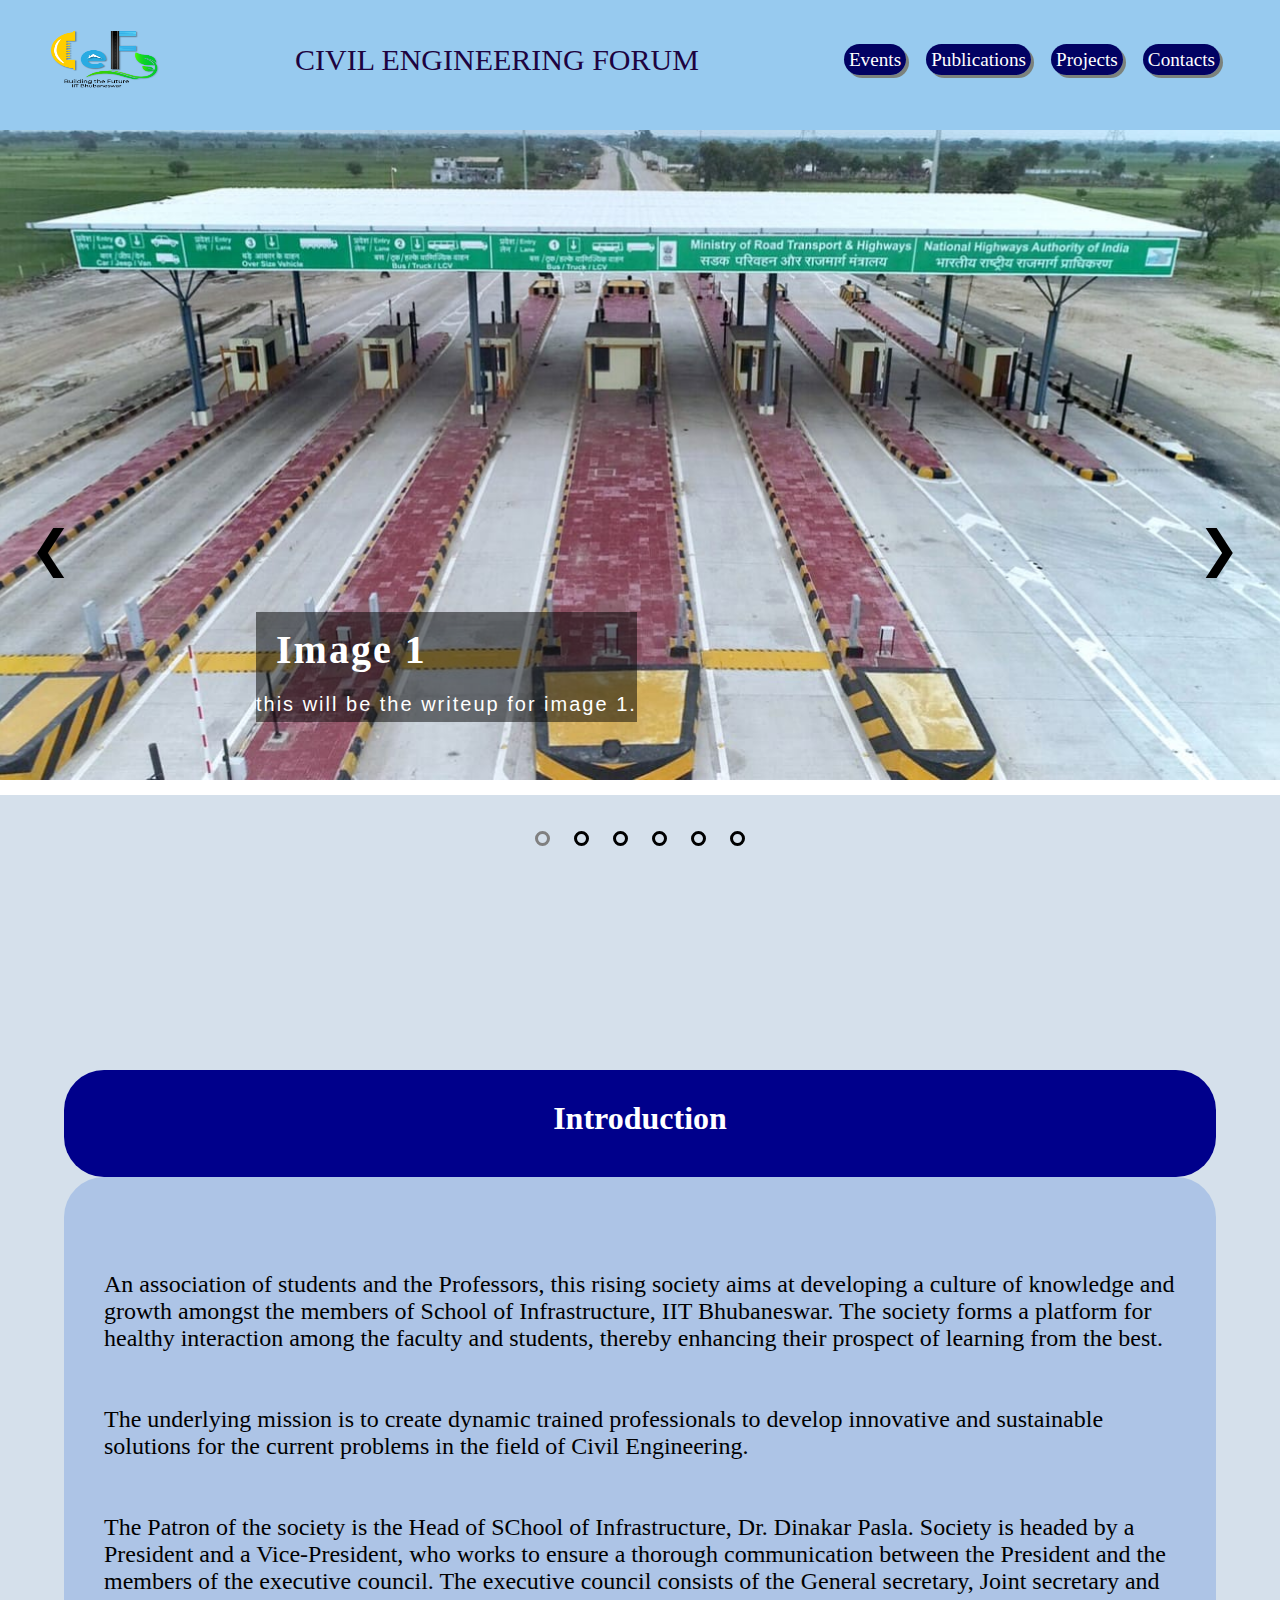
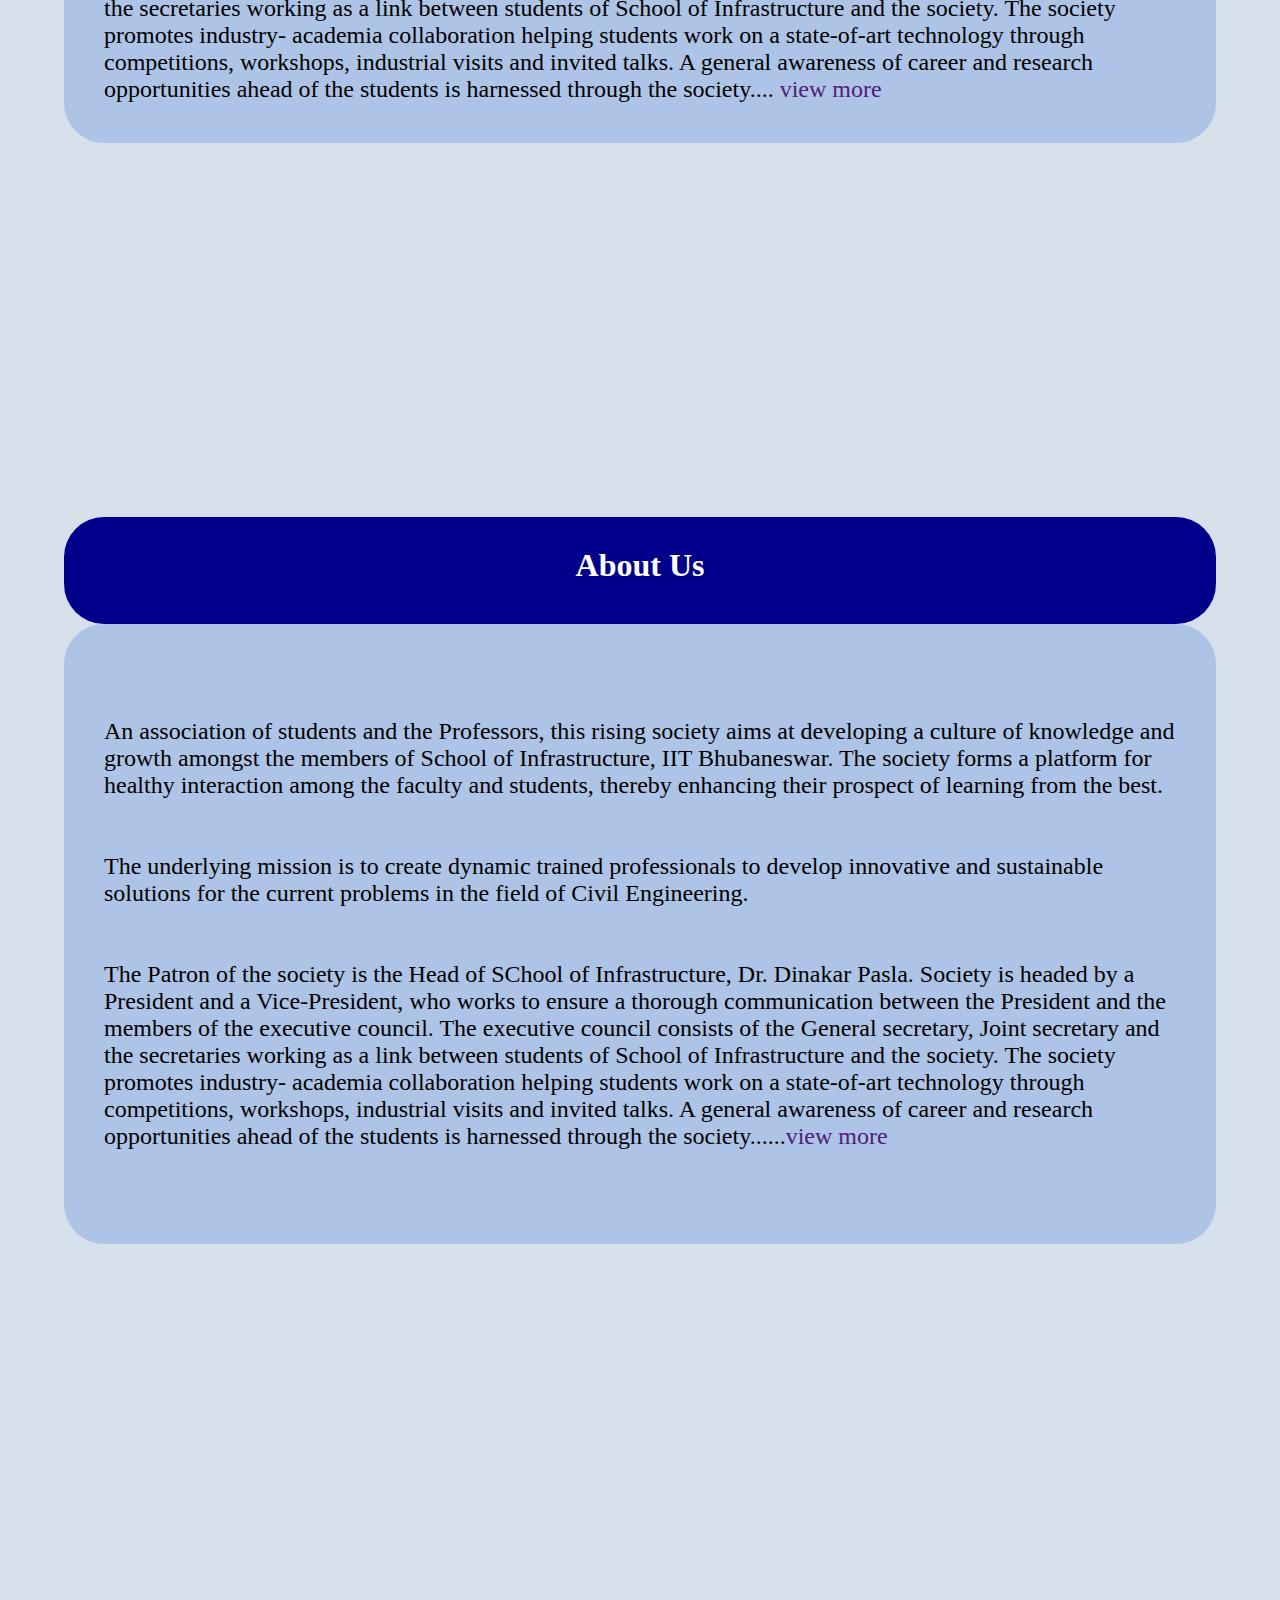
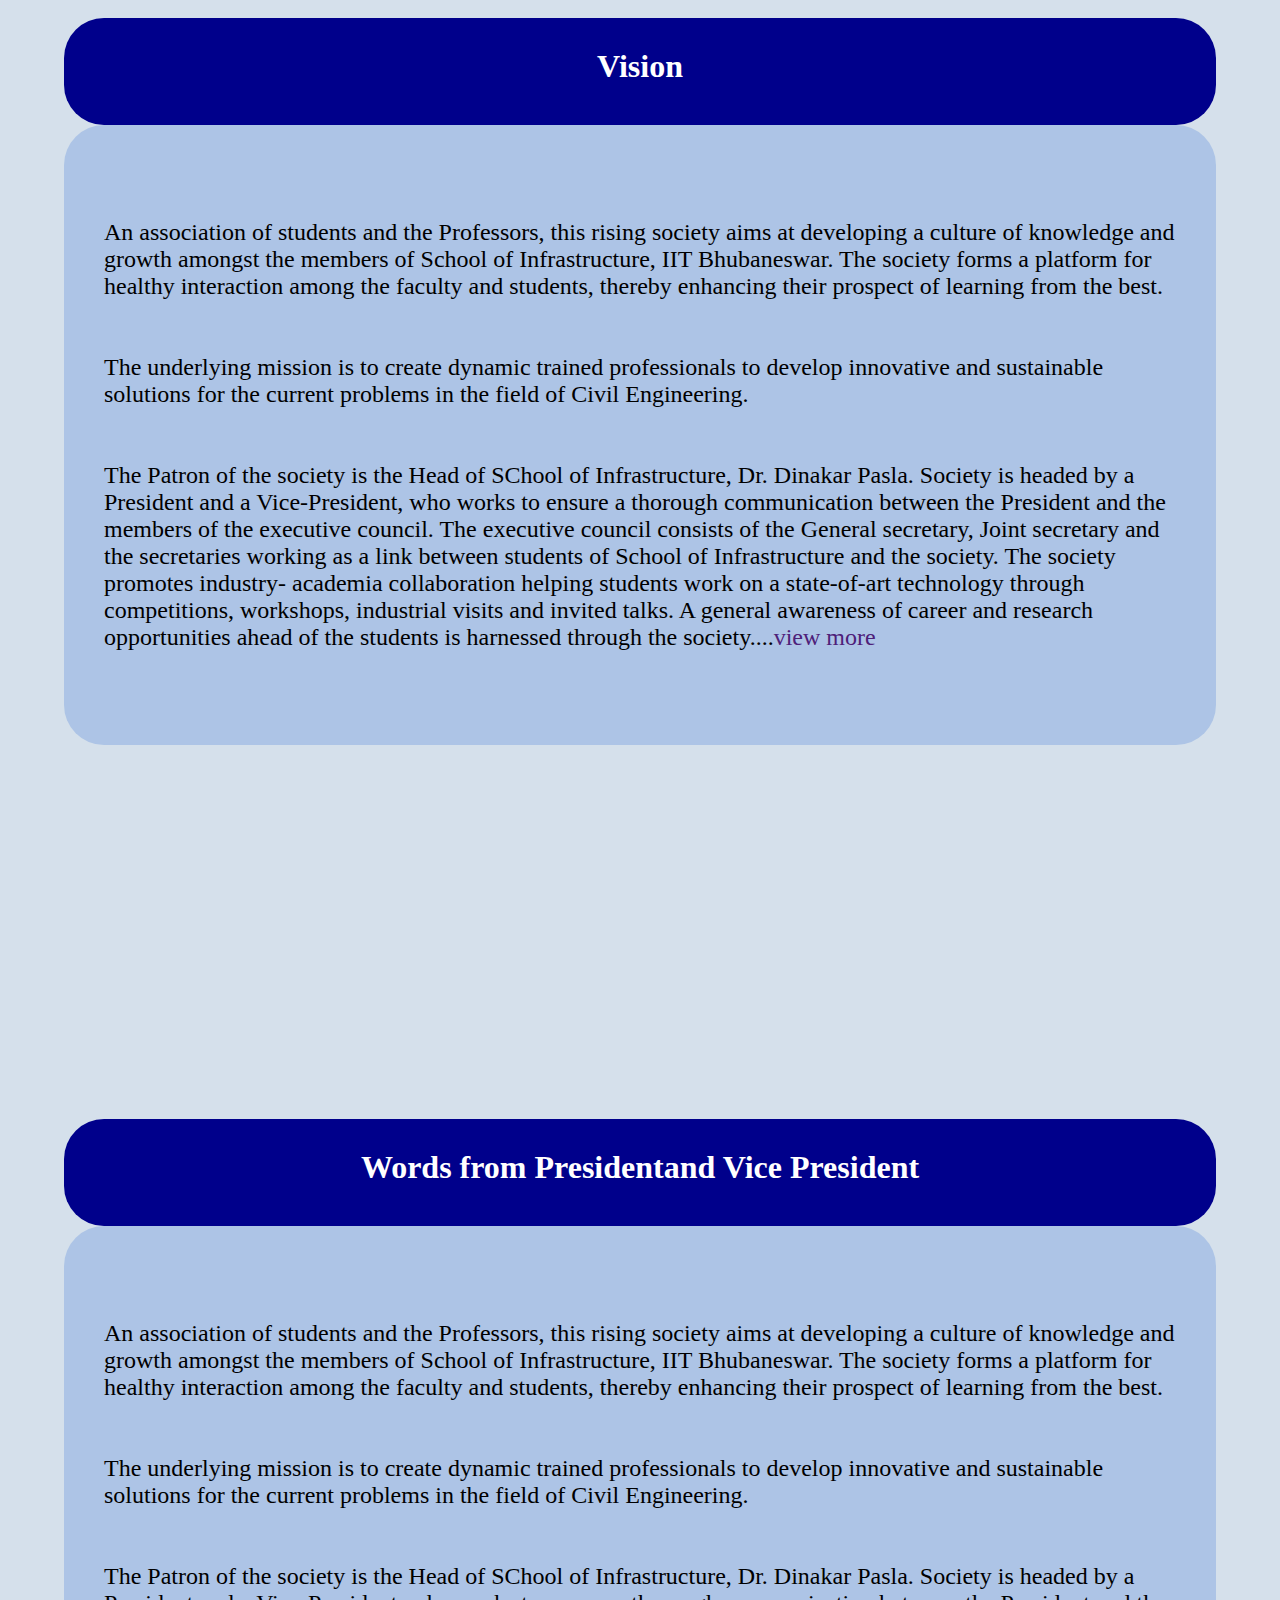
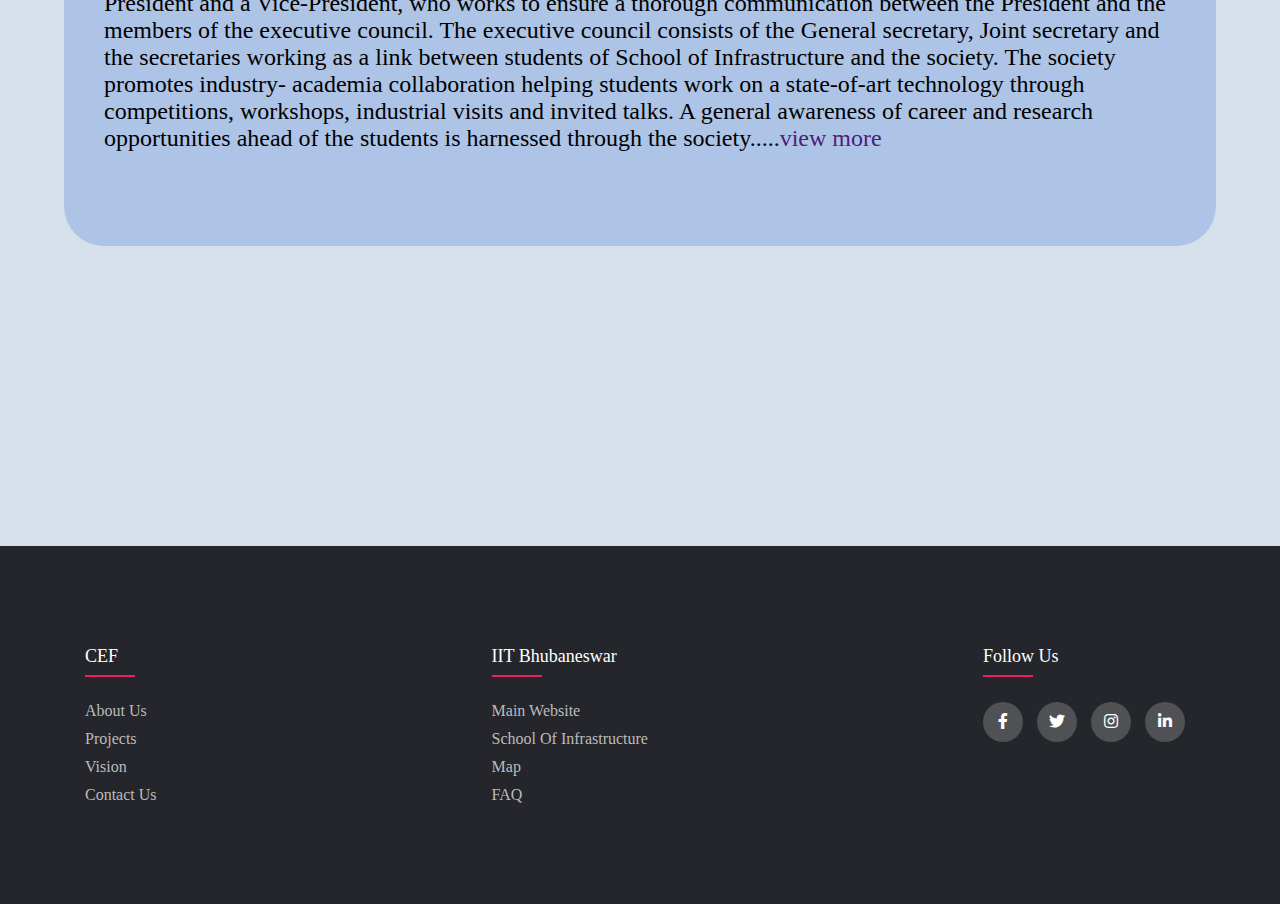
==== index.html @ 49eb0242 "Add files via upload" ====
<!DOCTYPE html>
<html lang="en">
  <head>
    <meta charset="UTF-8" />
    <meta http-equiv="X-UA-Compatible" content="IE=edge" />
    <meta name="viewport" content="width=device-width, initial-scale=1.0" />
    <title>CEF Website</title>
    <link rel = "icon" href ="/images/mainLogo.png" type = "image/x-icon">
    <link rel="stylesheet" href="/styles/mainPageStyles.css" />

    <!-- linking Navbar and footer CSS styles file -->
    <link rel="stylesheet" href="/styles/NavbarFooter.css" />
  </head>
  <body onload="myPreloader()">
    <div id="loading"></div>

    <script>
      var preloader = document.getElementById("loading");
      function myPreloader() {
        preloader.style.display = "none";
      }
    </script>

    <header>
      <img
        id="mainLogo"
        src="/images/mainLogo.png"
        alt="CEF Main Logo"
        onclick="window.location.href='index.html'"
      />
      <div id="nametitle" onclick="window.location.href='index.html'"><p>CIVIL ENGINEERING FORUM</p></div>
    
      <nav id="navLinks">
        <!--<ul>
          <li><a href="contactUs.html">Projects</a></li>
          <li><a href="">Blogs</a></li>
          <li><a href="">Academics</a></li>
          <li><a href="">Vision</a></li>
        </ul>-->
        <ul>
        <li>
          <a href="Events.html">
          Events
          </a>
        </li>
        <li>
          <a href="Publications.html">
          Publications
          </a>
        </li>
        <li><a href="Projects.html">
          Projects
          </a>
        </li>
        <li><a href="contactUs.html">
          Contacts
          </a></li>
          <!--<button onclick="window.location.href='contactUs.html'" class="navButton">Contact Us</button>
          --> </ul>
      </nav>
    
    </header>

    <!-- ---------------------------------------------Image Slideshow--------------------------------------------------------------->
    <div class="bodyOfPage">
      <section id="slideshow">
        <div class="slideshowSlide animationFade" style="display: block">
          <div class="slideshowImageText">
            <h1>Image 1</h1>
            <p>this will be the writeup for image 1.</p>
          </div>
          <img
            class="slideshowImage"
            id="image_1"
            src="/DronePics/image_1.jpg"
            alt="image_1"
          />
        </div>
        <div class="slideshowSlide animationFade">
          <div class="slideshowImageText">
            <h1>Image 2</h1>
            <p>this will be the writeup for image 2.</p>
          </div>
          <img
            class="slideshowImage"
            id="image_2"
            src="/DronePics/image_2.jpg"
            alt="image_2"
          />
        </div>
        <div class="slideshowSlide animationFade">
          <div class="slideshowImageText">
            <h1>Image 3</h1>
            <p>this will be the writeup for image 3.</p>
          </div>
          <img
            class="slideshowImage"
            id="image_3"
            src="/DronePics/image_3.jpg"
            alt="image_3"
          />
        </div>
        <div class="slideshowSlide animationFade">
          <div class="slideshowImageText">
            <h1>Image 4</h1>
            <p>this will be the writeup for image 4.</p>
          </div>
          <img
            class="slideshowImage"
            id="image_4"
            src="/DronePics/image_4.jpg"
            alt="image_4"
          />
        </div>
        <div class="slideshowSlide animationFade">
          <div class="slideshowImageText">
            <h1>Image 5</h1>
            <p>this will be the writeup for image 5.</p>
          </div>
          <img
            class="slideshowImage"
            id="image_5"
            src="/DronePics/image_5.jpg"
            alt="image_5"
          />
        </div>
        <div class="slideshowSlide animationFade">
          <div class="slideshowImageText">
            <h1>Image 6</h1>
            <p>this will be the writeup for image 6.</p>
          </div>
          <img
            class="slideshowImage"
            id="image_6"
            src="/DronePics/image_6.jpg"
            alt="image_6"
          />
        </div>

        <a id="previousImageButton" onclick="incrimentSlides(-1)">&#10094;</a>
        <a id="nextImageButton" onclick="incrimentSlides(1)">&#10095;</a>

        <div class="dotsbox" style="text-align: center">
          <span class="dot" onclick="currentSlide(1)"></span>
          <span class="dot" onclick="currentSlide(2)"></span>
          <span class="dot" onclick="currentSlide(3)"></span>
          <span class="dot" onclick="currentSlide(4)"></span>
          <span class="dot" onclick="currentSlide(5)"></span>
          <span class="dot" onclick="currentSlide(6)"></span>
        </div>
      </section>

      <!-- <div class="bodyOfPage"> -->

      <div class="animationStabalizer">
        <section class="writeupBlock" id="introduction">
          <a href="Introduction.html">
          <div class="label">Introduction</div></a>
          <p class="writeupBlockText">
            <br /><br />An association of students and the Professors, this
            rising society aims at developing a culture of knowledge and growth
            amongst the members of School of Infrastructure, IIT Bhubaneswar.
            The society forms a platform for healthy interaction among the
            faculty and students, thereby enhancing their prospect of learning
            from the best. <br /><br /><br />
            The underlying mission is to create dynamic trained professionals to
            develop innovative and sustainable solutions for the current
            problems in the field of Civil Engineering.
            <br /><br /><br />
            The Patron of the society is the Head of SChool of Infrastructure,
            Dr. Dinakar Pasla. Society is headed by a President and a
            Vice-President, who works to ensure a thorough communication between
            the President and the members of the executive council. The
            executive council consists of the General secretary, Joint secretary
            and the secretaries working as a link between students of School of
            Infrastructure and the society. The society promotes industry-
            academia collaboration helping students work on a state-of-art
            technology through competitions, workshops, industrial visits and
            invited talks. A general awareness of career and research
            opportunities ahead of the students is harnessed through the
            society....
           <button
            class="writeupBlockButtonExploreMore"
            onclick="window.location.href='Introduction.html'"
          >
            view more
          </button>
            <!-- 
            <br /><br /><br />
            Lorem ipsum dolor sit amet consectetur adipisicing elit. Eos ab
            natus molestiae magni aperiam sint velit recusandae architecto nihil
            temporibus accusamus laborum ea in minus ex enim sequi adipisci, a
            officia facere? Aliquid nesciunt voluptas totam rem maxime placeat
            minus hic ratione repudiandae architecto. Temporibus repellat
            delectus fugiat harum adipisci veritatis, voluptatum dolorum placeat
            modi reprehenderit, pariatur nemo perferendis fugit obcaecati soluta
            mollitia labore tempora quo. Ducimus nemo eum, sit quae doloribus
            repudiandae et recusandae aspernatur esse quos, quod aliquid neque
            quas. Obcaecati tenetur reiciendis assumenda unde dolores neque
            explicabo facilis beatae. Sequi incidunt explicabo doloremque esse
            alias ab perspiciatis delectus obcaecati necessitatibus eum
            dignissimos dolorem, reprehenderit voluptas nostrum atque aspernatur
            odit ullam placeat laboriosam quo doloribus officiis. Quidem minus
            accusamus tenetur a blanditiis mollitia similique, odit eaque earum
            sit dicta nostrum? Nemo voluptatum magni voluptatibus nisi molestias
            culpa labore, temporibus illum. Modi quae recusandae fuga corporis,
            officiis ut! Repellat aperiam dolorem nam voluptatum porro
            cupiditate sit, natus dolor commodi iusto corrupti consequatur
            tempora suscipit blanditiis quia. Enim necessitatibus adipisci
            labore quod laudantium autem ratione, itaque dignissimos quasi ad
            neque mollitia doloremque corporis voluptate culpa deserunt
            blanditiis accusamus quisquam consequatur placeat? Ipsum accusamus
            aut deserunt ut eius porro cum debitis.
            <br /><br /> -->
          </p>

          <!--<button
            class="writeupBlockButtonExploreMore"
            onclick="window.location.href='#'"
          >
            ⏩ Explore More ⏩
          </button>-->
        </section>

        <br /><br /><br />

        <section class="writeupBlock aboutUs" id="AboutUs">
          <a href="AboutUs.html">
          <div class="label">About Us</div></a>
          <p class="writeupBlockText">
            <br /><br />An association of students and the Professors, this
            rising society aims at developing a culture of knowledge and growth
            amongst the members of School of Infrastructure, IIT Bhubaneswar.
            The society forms a platform for healthy interaction among the
            faculty and students, thereby enhancing their prospect of learning
            from the best. <br /><br /><br />
            The underlying mission is to create dynamic trained professionals to
            develop innovative and sustainable solutions for the current
            problems in the field of Civil Engineering.
            <br /><br /><br />
            The Patron of the society is the Head of SChool of Infrastructure,
            Dr. Dinakar Pasla. Society is headed by a President and a
            Vice-President, who works to ensure a thorough communication between
            the President and the members of the executive council. The
            executive council consists of the General secretary, Joint secretary
            and the secretaries working as a link between students of School of
            Infrastructure and the society. The society promotes industry-
            academia collaboration helping students work on a state-of-art
            technology through competitions, workshops, industrial visits and
            invited talks. A general awareness of career and research
            opportunities ahead of the students is harnessed through the
            society......<button
            class="writeupBlockButtonExploreMore"
            onclick="window.location.href='AboutUs.html'"
          >
            view more
          </button>
            <br /><br /><br />
           <!--- Lorem ipsum dolor sit amet consectetur adipisicing elit. Consequatur
            aliquam nostrum, sit eos libero iste laboriosam sapiente quibusdam
            aut perspiciatis ipsum et voluptatum animi quia dolorum facere vel
            itaque suscipit esse est, cupiditate omnis. Dolorum culpa aliquam
            sequi delectus libero nemo nesciunt at harum odio totam voluptatibus
            earum tempora amet fugiat omnis, voluptates quo perferendis, quasi
            ea rerum reprehenderit, labore modi et suscipit! Deserunt architecto
            ullam delectus. Rerum deserunt dicta similique qui sed deleniti
            repellat ducimus cupiditate unde. Reprehenderit libero repellat modi
            molestias hic cum accusantium dicta architecto, autem distinctio
            ducimus dolores, ratione assumenda culpa nihil doloremque officiis
            sed! Quisquam deleniti accusamus, nostrum nihil magni qui maxime, in
            exercitationem, quasi consectetur minus rem aut architecto odio?
            Natus, necessitatibus perspiciatis molestiae repellendus illo rerum
            autem reprehenderit commodi corporis? A quos ratione laborum nulla
            impedit deleniti ipsum, qui eaque libero? Nisi nulla quidem repellat
            eum nesciunt at explicabo reiciendis earum beatae cumque corporis
            optio, atque aliquam repellendus commodi. Corporis aliquid neque
            quam doloremque quasi hic repellendus veniam repellat cum nisi.
            Provident, vitae! Dolorem hic eaque dolore? Quam dolores laborum
            mollitia tenetur molestiae unde aliquid qui ut, vel, ipsam impedit
            veniam exercitationem aliquam ad! Odit vel sed minus optio
            accusamus. Quibusdam, accusamus dolore?
            <br /><br />
          </p>

          <button
            class="writeupBlockButtonExploreMore"
            onclick="window.location.href='#'"
          >
            ⏩ Explore More ⏩
          </button>-->
        </section>

        <br /><br /><br />

        <section class="writeupBlock" id="Vision">
          <a href="vision.html">
          <div class="label">Vision</div></a>
          <p class="writeupBlockText">
            <br /><br />An association of students and the Professors, this
            rising society aims at developing a culture of knowledge and growth
            amongst the members of School of Infrastructure, IIT Bhubaneswar.
            The society forms a platform for healthy interaction among the
            faculty and students, thereby enhancing their prospect of learning
            from the best. <br /><br /><br />
            The underlying mission is to create dynamic trained professionals to
            develop innovative and sustainable solutions for the current
            problems in the field of Civil Engineering.
            <br /><br /><br />
            The Patron of the society is the Head of SChool of Infrastructure,
            Dr. Dinakar Pasla. Society is headed by a President and a
            Vice-President, who works to ensure a thorough communication between
            the President and the members of the executive council. The
            executive council consists of the General secretary, Joint secretary
            and the secretaries working as a link between students of School of
            Infrastructure and the society. The society promotes industry-
            academia collaboration helping students work on a state-of-art
            technology through competitions, workshops, industrial visits and
            invited talks. A general awareness of career and research
            opportunities ahead of the students is harnessed through the
            society....<button
            class="writeupBlockButtonExploreMore"
            onclick="window.location.href='vision.html'"
          >
            view more
          </button>
            <br /><br /><br />
            <!--Lorem ipsum dolor sit, amet consectetur adipisicing elit. Quis ipsa
            aliquid ut earum cum architecto voluptate dolorum eveniet.
            Reprehenderit ipsum est nihil dolorum. Repellendus quasi esse harum
            neque quia, repudiandae molestias numquam unde reprehenderit enim
            totam cupiditate quod fugit aspernatur illo explicabo dolorem non
            aliquam delectus officiis necessitatibus quo molestiae assumenda
            quis! Recusandae iure aliquam provident porro, eveniet error
            voluptates, nihil tempora praesentium, quia impedit veritatis! Fuga
            id voluptate aliquam illo deserunt doloremque optio tempora. Ut unde
            repellendus officia sit facere praesentium numquam tenetur iusto
            aliquid. Non, ullam! Iusto modi corrupti exercitationem voluptates
            sunt adipisci quae aperiam unde! Veritatis adipisci dolorem
            voluptatem ipsum rerum maiores, reprehenderit soluta necessitatibus
            expedita laboriosam consectetur cupiditate at. Debitis recusandae
            labore maiores aperiam voluptates magni dicta ipsa omnis ullam
            explicabo! Tempore saepe reprehenderit numquam illo nostrum repellat
            labore perferendis nobis quod quas possimus error, sunt magnam nisi
            unde eaque expedita maxime consequatur, in ex similique aliquam
            facilis ad quam. Architecto autem voluptatem, vitae, perferendis
            quas aliquam culpa possimus deserunt perspiciatis recusandae,
            praesentium sint facilis iusto saepe inventore animi odio eius vel
            nesciunt voluptates eum illo magnam! Eligendi unde exercitationem
            minima, placeat quo in quisquam quasi aspernatur, corporis
            quibusdam, perferendis culpa? Fugit porro nihil praesentium natus?
            <br /><br />
          </p>

          <button
            class="writeupBlockButtonExploreMore"
            onclick="window.location.href='#'"
          >
            ⏩ Explore More ⏩
          </button>-->
        </section>

        <br /><br /><br />

        <section class="writeupBlock" id="Pwords">
          <a href="Words.html">
          <div class="label">Words from Presidentand Vice President</div></a>
          <p class="writeupBlockText">
            <br /><br />An association of students and the Professors, this
            rising society aims at developing a culture of knowledge and growth
            amongst the members of School of Infrastructure, IIT Bhubaneswar.
            The society forms a platform for healthy interaction among the
            faculty and students, thereby enhancing their prospect of learning
            from the best. <br /><br /><br />
            The underlying mission is to create dynamic trained professionals to
            develop innovative and sustainable solutions for the current
            problems in the field of Civil Engineering.
            <br /><br /><br />
            The Patron of the society is the Head of SChool of Infrastructure,
            Dr. Dinakar Pasla. Society is headed by a President and a
            Vice-President, who works to ensure a thorough communication between
            the President and the members of the executive council. The
            executive council consists of the General secretary, Joint secretary
            and the secretaries working as a link between students of School of
            Infrastructure and the society. The society promotes industry-
            academia collaboration helping students work on a state-of-art
            technology through competitions, workshops, industrial visits and
            invited talks. A general awareness of career and research
            opportunities ahead of the students is harnessed through the
            society.....<button
            class="writeupBlockButtonExploreMore"
            onclick="window.location.href='words.html'"
          >
            view more
          </button>
            <br /><br /><br />
            <!--Lorem ipsum dolor sit amet consectetur adipisicing elit. Illo optio
            ex nisi quo facilis nam explicabo exercitationem, alias reiciendis
            omnis saepe tenetur adipisci aperiam modi similique est culpa porro
            aliquid excepturi voluptatum quisquam voluptatem consectetur! Veniam
            eaque officiis at, voluptate harum veritatis nobis! Est harum eaque
            blanditiis asperiores natus soluta commodi quaerat maxime non
            eveniet fuga placeat perferendis, ea enim ab dolor, illo ducimus
            maiores iste, exercitationem corporis sit facilis quas. Quasi totam
            necessitatibus fuga voluptas, voluptatum sed provident esse
            dignissimos libero, tempore dolor ipsa unde asperiores reprehenderit
            officia deserunt temporibus doloribus exercitationem ducimus illum
            odit. Fuga ipsum ducimus dolor ab ad. Ipsa beatae alias sed, iusto,
            voluptas deleniti, saepe quis voluptatum odio expedita quae nulla
            nesciunt nostrum. Totam molestiae hic at, corporis eveniet deleniti
            inventore porro similique ipsam officia dignissimos, dolorem
            sapiente obcaecati! Enim, deleniti eveniet provident sequi harum
            possimus repellat praesentium? Consectetur, neque esse dolore,
            aperiam ab corrupti provident minus libero aspernatur quod cumque a
            sed? Ipsa, voluptatibus omnis nobis dolores ratione consequuntur.
            Deleniti, ut natus? Assumenda, beatae distinctio nulla non facere
            laboriosam nostrum quos dolore eius, corrupti laborum repellendus
            accusantium ut nam! Expedita adipisci quia nobis necessitatibus. In
            repellat minus quos rerum impedit! Nulla, quo pariatur? Labore.
            <br /><br />
          </p>

          <button
            class="writeupBlockButtonExploreMore"
            onclick="window.location.href='#'"
          >
            ⏩ Explore More ⏩
          </button>-->

        </section>
      </div>
    </div>

    <!--<section>Links</section>-->

    <footer class="footer">
      <div class="footerContainer">
        <div class="row">
          <div class="footer-col">
            <h4>CEF</h4>
            <ul>
              <li><a href="#">About Us</a></li>
              <li><a href="#">Projects</a></li>
              <li><a href="#">Vision</a></li>
              <li><a href="#">Contact Us</a></li>
            </ul>
          </div>
          <div class="footer-col">
            <h4>IIT Bhubaneswar</h4>
            <ul>
              <li><a href="#">Main Website</a></li>
              <li><a href="#">School of Infrastructure</a></li>
              <li><a href="#">Map</a></li>
              <li><a href="#"></a></li>
              <li><a href="#">FAQ</a></li>
            </ul>
          </div>

          <div class="footer-col">
            <h4>Follow Us</h4>
            <div class="social-links">
              <a href="#"><i class="fab fa-facebook-f"></i></a>
              <a href="#"><i class="fab fa-twitter"></i></a>
              <a href="#"><i class="fab fa-instagram"></i></a>
              <a href="#"><i class="fab fa-linkedin-in"></i></a>
            </div>
          </div>
        </div>
      </div>
    </footer>

    <script src="/logicScript/javaOmie.js"></script>
  </body>
</html>
---- styles/mainPageStyles.css ----
* {
  box-sizing: border-box;
  padding: 0;
  margin: 0;
}
html {
  scroll-behavior: smooth;
  background-color: #d5e0eb;
}

#loading {
  /* position: fixed ; */
  width: 100%;
  height: 100vh;
  background-color: cyan;
  background-image: url("/images/giphy.gif");
  background-repeat: no-repeat;
  background-position: center;
  justify-content: center;
  background-size: 20%;
  z-index: 99999;
}

/* -----------------------------------------------------------Main Page Slideshow----------------------------------------------- */

#slideshow {
  /* background-color: blue; */
  padding: 40px 0px 100px 0px;
  margin: 0px 0px 200px 0px;
  /* margin: 10px 50px 100px 50px; */
  /* height: 100%; */
  width: 100%;
  /* overflow: hidden; */
  /* display: block; */
  position: relative;
  overflow-x: hidden;
}

.slideshowSlide {
  margin-left: auto;
  margin-right: auto;
  /* padding: 0px; */
  /* max-width: 100%; */
  height: 600px;
  /* width: 100%; */
  display: none;
  /* background-color: gray; */
  padding-bottom: 100px;
}

.animationFade {
  animation-name: animationFade;
  animation-duration: 1.5s;
  -webkit-animation-name: animationFade;
  -webkit-animation-duration: 3s;
}

@-webkit-keyframes animationFade {
  from {
    opacity: 0;
  }
  to {
    opacity: 1;
  }
}

@keyframes animationFade {
  from {
    opacity: 0;
  }
  to {
    opacity: 1;
  }
}

.slideshowImageText {
  position: absolute;
  letter-spacing: 2px;
  line-height: 35px;
  bottom: 20%;
  left: 20%;
  animation-name: stylishTranslate;
  animation-duration: 2s;
  -webkit-animation-name: stylishTranslate;
  -webkit-animation-duration: 2s;
  z-index: 1;
  /* background: linear-gradient(
    rgba(100, 100, 255, 0.3),
    rgba(100, 100, 255, 1),
    rgba(100, 100, 255, 0.3)
  ); */
  background-color: rgba(0, 0, 0, 0.5);
}

@keyframes stylishTranslate {
  from {
    left: 50%;
  }
  to {
    left: 20%;
  }
}

@-webkit-keyframes stylishTranslate {
  from {
    left: 50%;
  }
  to {
    left: 20%;
  }
}

.slideshowImageText h1 {
  color: white;
  font-weight: bold;
  font-size: 40px;
  margin: 20px;
}

.slideshowImageText p {
  color: white;
  font-size: 20px;
  font-family: "Roboto", sans-serif;
}

.slideshowImage {
  transform: scale(1.5, 1.5);
  animation-name: zoom-in;
  animation-duration: 40s;
  -webkit-animation-name: zoom-in;
  -webkit-animation-duration: 40s;
  border: 10px solid white;
  max-height: 100%;
  max-width: 90%;

  display: block;
  margin-left: auto;
  margin-right: auto;
  overflow-x: hidden;
}

/* @keyframes zoom-in {
  from {
    transform: scale(1, 1);
  }
  to {
    transform: scale(1.3, 1.3);
  }
}
@-webkit-keyframes zoom-in {
  from {
    transform: scale(1, 1);
  }
  to {
    transform: scale(1.3, 1.3);
  }
} */

@keyframes zoom-in {
  from {
    transform: scale(1, 1);
  }
  to {
    transform: scale(1.3, 1.3);
  }
}
@-webkit-keyframes zoom-in {
  from {
    transform: scale(1, 1);
  }
  to {
    transform: scale(1.3, 1.3);
  }
}

#previousImageButton,
#nextImageButton {
  position: absolute;
  color: black;
  top: 50%;
  transform: translate(0-50%);
  font-size: 50px;
  padding: 20px;
  cursor: pointer;
  color: black;
  transition: 0.1s;
  user-select: none;
}

#previousImageButton:hover,
#nextImageButton:hover {
  color: blue;
}

#previousImageButton {
  left: 10px;
}

#nextImageButton {
  right: 20px;
}

.dotsbox {
  position: absolute;
  left: 50%;
  transform: translate(-50%);
  bottom: 20px;
  cursor: pointer;
}

.dot {
  display: inline-block;
  width: 15px;
  height: 15px;
  border: 3px solid black;
  border-radius: 50%;
  margin: 0 10px;
  cursor: pointer;
}

.active,
.dot:hover {
  border-color: gray;
}

@media screen and (max-width: 880px) {
  .slideshowSlide {
    height: 500px;
  }
  .slideshowImageText {
    letter-spacing: 2px;
    line-height: 25px;
    bottom: 10%;
    left: 50%;
    transform: translate(-50%, -50%);
    -webkit-animation-name: posi2;
    -webkit-animation-duration: 2s;
    animation-name: posi2;
    animation-duration: 2s;
  }

  @-webkit-keyframes posi2 {
    from {
      bottom: 0%;
    }
    to {
      bottom: 10%;
    }
  }

  @keyframes posi2 {
    from {
      bottom: 0px;
    }
    to {
      bottom: 10%;
    }
  }

  .slideshowImageText h1 {
    font-size: 40px;
  }
  .slideshowImageText p {
    font-size: 15px;
  }
}

@media screen and (max-width: 520px) {
  .slideshowImageText h1 {
    font-size: 30px;
    margin-bottom: 20px;
  }
  .dotsbox {
    bottom: 10px;
  }

  .slideshowImage {
    transform: scale(1.5, 1.5);
    animation-name: zoom-in;
    animation-duration: 20s;
    -webkit-animation-name: zoom-in;
    -webkit-animation-duration: 20s;
    border: 10px solid white;
    max-height: 100%;
    max-width: unset;

    display: block;
    overflow-x: hidden;
  }

  @keyframes zoom-in {
    from {
      transform: translatex(0);
    }
    to {
      transform: translatex(-50%);
    }
  }
  @-webkit-keyframes zoom-in {
    from {
      transform: translatex(0);
    }
    to {
      transform: translatex(-50%);
    }
  }
}

/* ---------------------------------------------------------End of Slideshow----------------------------------------------------------------- */

.writeupBlock {
  display: grid;
  margin: 20px 5% 300px 5%;
  /* border: 10px solid #7c827c; */
  background-color: #d5e0eb;
  border-radius: 50px;
}

/*.writeupBlock-animation {
  animation: fade-enter 2s 1;
}*/

@keyframes fade-enter {
  0% {
    opacity: 0;
    /* transform: scale(0.9); */
  }
  100% {
    opacity: 1;
  }
}

/*@media (hover: hover) and (pointer: fine) {
  .writeupBlock:hover {
    transform: translate3d(0px, 10px, 0px);
    box-shadow: 10px 10px 10px cyan;
  }
}*/

.writeupBlockText {
  /* background: linear-gradient(
    rgba(224, 255, 255, 1),
    rgba(0, 255, 255, 1),
    rgba(224, 255, 255, 0.95)
  ); */
  font-family: "Roboto";
  font-size: 1.5em;
  background-color: rgb(173, 196, 230);
  border-radius: 40px 40px 40px 40px;
  padding: 40px;
  z-index: 1;
}

.label {
  padding: 30px 20px 40px 20px;
  margin: 0px;
  color: rgb(255, 255, 255);
  text-align: center;
  font-size: 2em;
  font-weight: bold;
  background-color: darkblue;
  border-radius: 40px 40px 40px 40px;
  font-family: "Roboto";
  position: sticky;
  top: -25px;
  z-index: 2;
}

.writeupBlockButtonExploreMore {
  background: none;
  border: none;
  font-family: "Roboto";
  font-size: 1em;
  color: rgb(78, 32, 121);
  /*padding: 80px 20px 40px 20px;
  color: #242e25;
  border: 0px;
  border-radius: 0px 0px 40px 40px;
  text-align: center;
  font-size: 1.5em;
  font-weight: bold;
  background: linear-gradient(rgb(220, 220, 230), rgb(173, 196, 230)); 
  background-color: #d5e0eb;

  position: sticky;
  bottom: 150px;
  z-index: 0;*/
}

.writeupBlockButtonExploreMore:hover {
transform: scale(1.05);
color: rgb(40, 0, 104);
transition: 0.5s;
}

/* ---------------------------------------End of Body------------------------------------------------------------------------ */

/* @media screen and (max-width: 880px) {
  header {
    display: flex;
    flex-direction: column;
    position: sticky;
    top: -188px;
    z-index: 99999;
    padding: 10px 5px 0px 5px;
    margin-inline: 0px;
  }
  #mainLogo {
    /* box-shadow: 0px 10px 10px darkblue; 
  }

  #navLinks {
    display: flex;
    flex-direction: column;
    width: 100%;
  }
  #navLinks ul {
    justify-content: space-between;
    order: 1;
    padding-bottom: 20px;
    /* box-shadow: 0px 10px 10px darkblue; 
  }
  #navLinks ul li a {
    /* box-shadow: 0px 10px 10px darkblue; 
    margin-inline: 10%;
  }

  #navContact {
    margin: 20px auto 20px auto;
    width: 35%;

    order: 0;
    box-shadow: 0px 10px 10px darkblue;
  }

  .label {
    top: 45px;
  }
} */
---- styles/NavbarFooter.css ----
@import url("https://cdnjs.cloudflare.com/ajax/libs/font-awesome/5.15.1/css/all.min.css");

/* ------------------------------ Navigation Bar ------------------------------------------------------------------------------------------------------------------------------- */

.bodyOfPage {
  /* background-image: url(../images/backgroundImage.jpg); */
  /* background: radial-gradient(rgb(212, 210, 224), rgb(0, 0, 255));; */
  background-color: #d5e0eb;
  background-size: cover;
  background-repeat: no-repeat;
  background-clip: border-box;
}

section {
  margin: 10px;
}

li,
a {
  font-size: 16px;
  font-weight: 500;
  color: lightblue;
  text-decoration: none;
}

header {
  display: flex;
  justify-content: space-between;
  background: #97caef;
  align-items: center;
  padding: 10px 30px 20px 30px;
  overflow: hidden;
}
/*.topnav input[type=text] {
  float: right;
  padding: 6px;
  border: none;
  margin-top: 8px;
  margin-right: 16px;
  font-size: 17px;
}
@media screen and (max-width: 600px) {
  .topnav a, .topnav input[type=text] {
    float: none;
    display: block;
    text-align: left;
    width: 100%;
    margin: 0;
    padding: 14px;
  }
}*/
#mainLogo {
  cursor: pointer;
  width: 150px;
  height: 100px;
  padding: 20px;
  /*box-shadow: -5px 5px 5px darkblue;*/
}
#nametitle{
  color: rgb(29, 3, 63);
  font-size: 30px;
  cursor: pointer;
  padding:20px ;
}
#navLinks {
  list-style: none;
  display: inline-block;
}

#navLinks ul {
  display: inline-flex;
  list-style: none;
  padding: 10px 20px;
}

#navLinks ul li a {
  text-decoration: none;
  padding: 5px 5px;
  margin-inline: 10px;
  color: white;
  font-size: 1.2em;
  box-shadow: 3px 3px #7c827c;
  border-radius: 20px;
  background: rgb(2, 2, 99);
}

#navLinks li a:hover {
  background: rgb(141, 125, 228);
  color: black;
  cursor: pointer;
}

.navButton {
  /*padding: 10px 20px;
  margin-inline: 20px;
  background-color: red;
  color: black;
  border: none;
  border-radius: 50px;
  cursor: pointer;
  transition: all 0.3s ease 0s;
  box-shadow: 3px 3px #7c827c;*/
  text-decoration: none;
  padding: 5px 5px;
  margin-inline: 10px;
  color: white;
  font-size: 1.2em;
  box-shadow: 0px 3px rgb(93, 88, 100);
  border-radius: 20px;
  border-width: 0px;
  background-color: rgb(2, 2, 99);
  left: 50%;
  display: inline-flex;
}
.navButton:hover{
  background: yellow;
  color: black;
  cursor: pointer;
}

@media (hover: hover) and (pointer: fine) {
  #navContact:hover {
    background-color: orange;
  }
}

/* --------------------------------End of Navbar----------------------------------------------------------------------------------------------------------------------------- */

/* ---------------------------------------Footer-------------------------------------------------------------------------------------- */

.footerContainer {
  max-width: 1170px;
  margin: auto;
}
.row {
  display: flex;
  flex-wrap: wrap;
  justify-content: space-between;
}
ul {
  list-style: none;
}
.footer {
  background-color: #24262b;
  padding: 70px 0;
}
.footer-col {
  padding: 30px 30px;
}
.footer-col h4 {
  font-size: 18px;
  color: #ffffff;
  text-transform: capitalize;
  margin-bottom: 35px;
  font-weight: 500;
  position: relative;
}
.footer-col h4::before {
  content: "";
  position: absolute;
  left: 0;
  bottom: -10px;
  background-color: #e91e63;
  height: 2px;
  box-sizing: border-box;
  width: 50px;
}
.footer-col ul li:not(:last-child) {
  margin-bottom: 10px;
}
.footer-col ul li a {
  font-size: 16px;
  text-transform: capitalize;
  color: #ffffff;
  text-decoration: none;
  font-weight: 300;
  color: #bbbbbb;
  display: block;
  transition: all 0.3s ease;
}
.footer-col ul li a:hover {
  color: #ffffff;
  padding-left: 8px;
}
.footer-col .social-links a {
  display: inline-block;
  height: 40px;
  width: 40px;
  background-color: rgba(255, 255, 255, 0.2);
  margin: 0 10px 10px 0;
  text-align: center;
  line-height: 40px;
  border-radius: 50%;
  color: #ffffff;
  transition: all 0.5s ease;
}
.footer-col .social-links a:hover {
  color: #24262b;
  background-color: #ffffff;
}

/* -----------------------End of Footer------------------------------------------------------------------------------------------------------------ */


@media screen and (max-width: 880px) {
  header {
    display: flex;
    flex-direction: column;
    position: sticky;
    top: -188px;
    z-index: 99999;
    padding: 10px 5px 0px 5px;
    margin-inline: 0px;
  }
  #mainLogo {
    box-shadow: 0px 10px 10px darkblue;
  }

  #navLinks {
    display: flex;
    flex-direction: column;
    width: 100%;
  }
  #navLinks ul {
    justify-content: space-between;
    order: 1;
    padding-bottom: 20px;
    /* box-shadow: 0px 10px 10px darkblue; */
  }
  #navLinks ul li a {
    /* box-shadow: 0px 10px 10px darkblue; */
    margin-inline: 10%;
  }

  #navContact {
    margin: 20px auto 20px auto;
    width: 35%;

    order: 0;
    /* box-shadow: 0px 10px 10px darkblue; */
  }

  .label {
    top: 45px;
  }
}
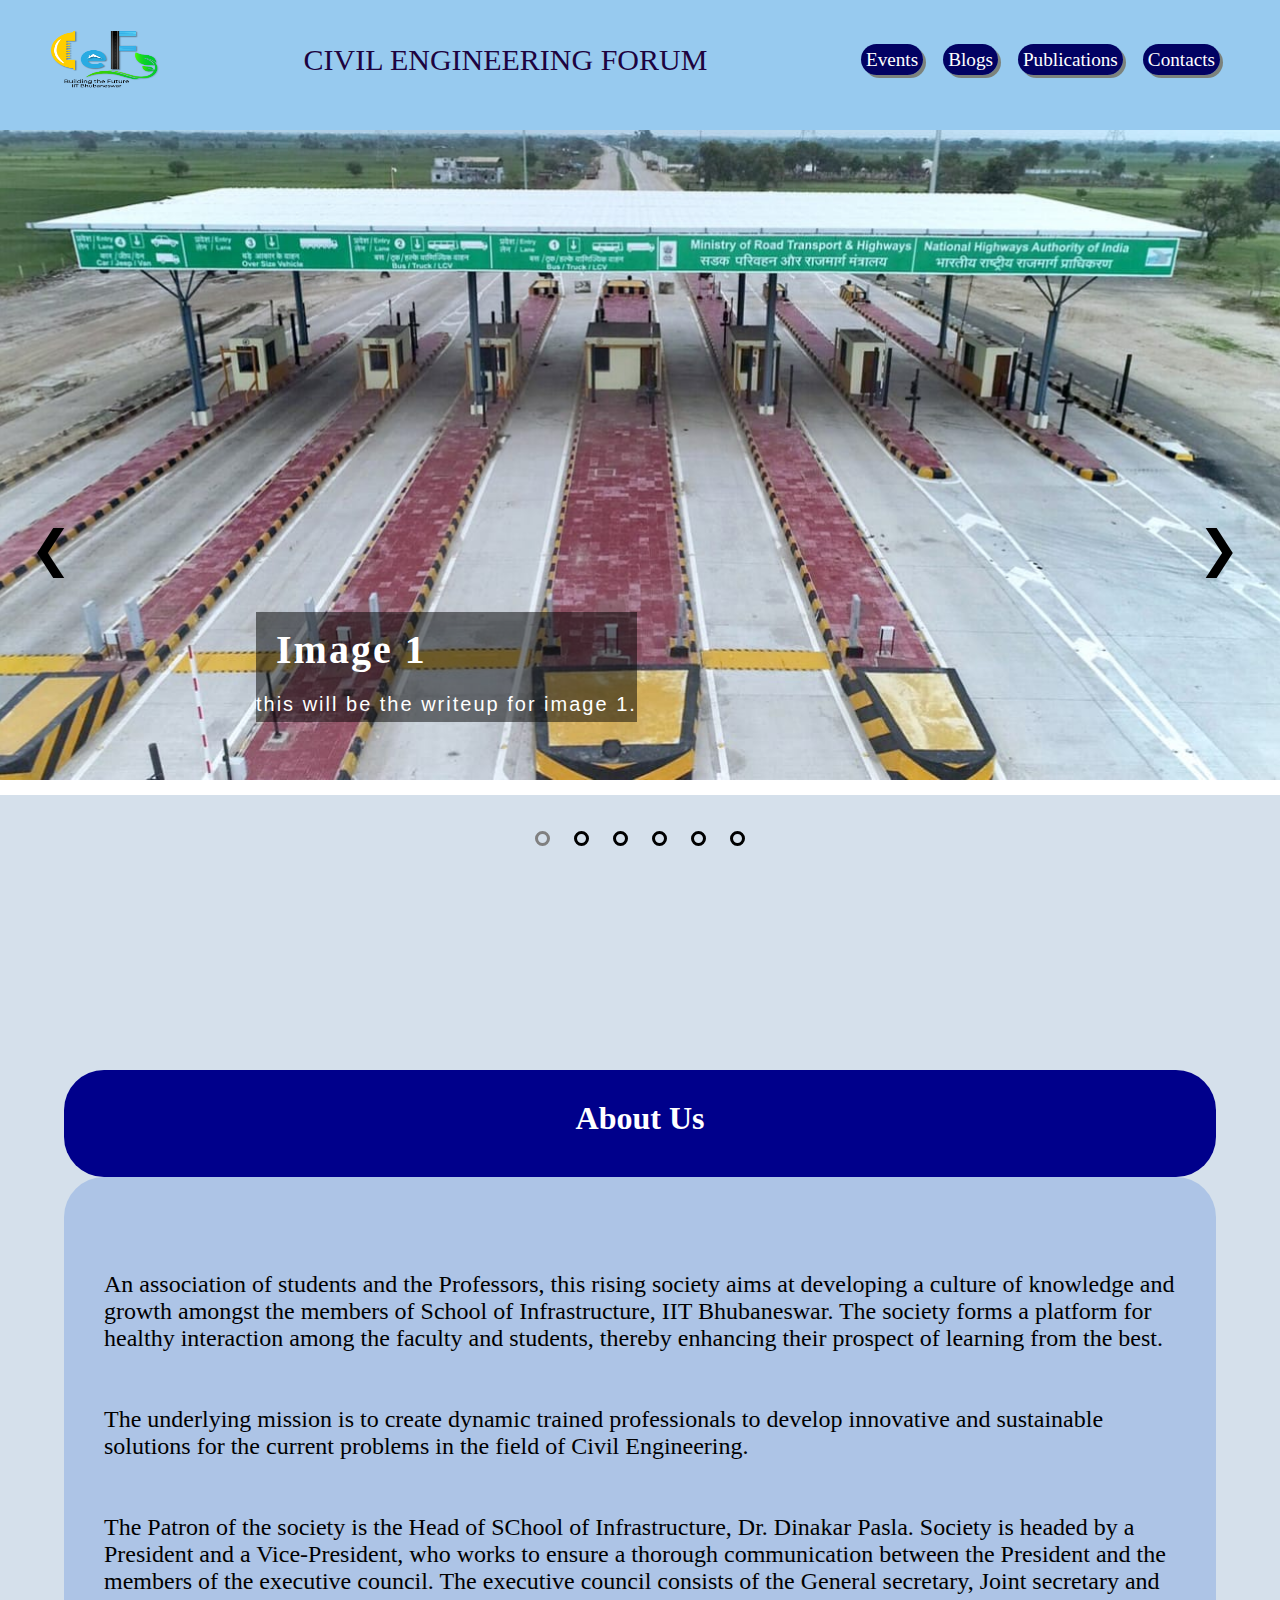
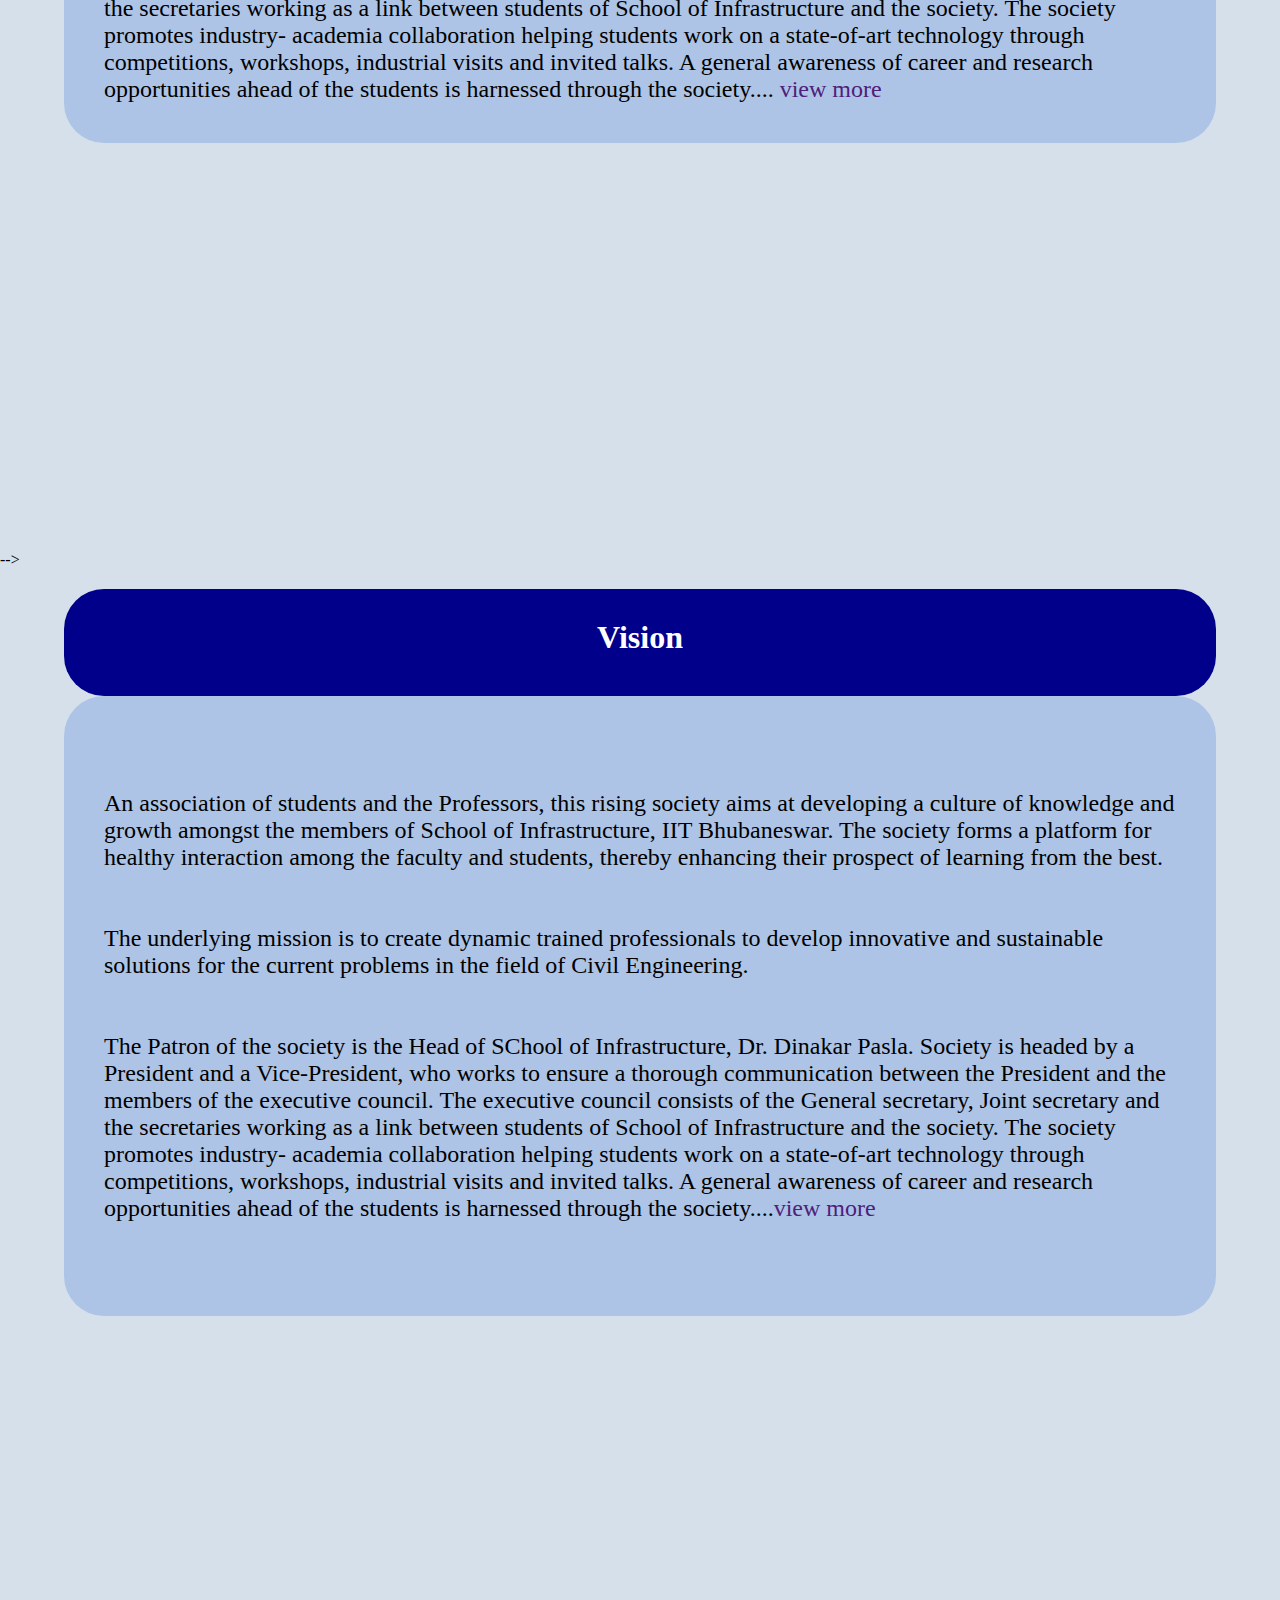
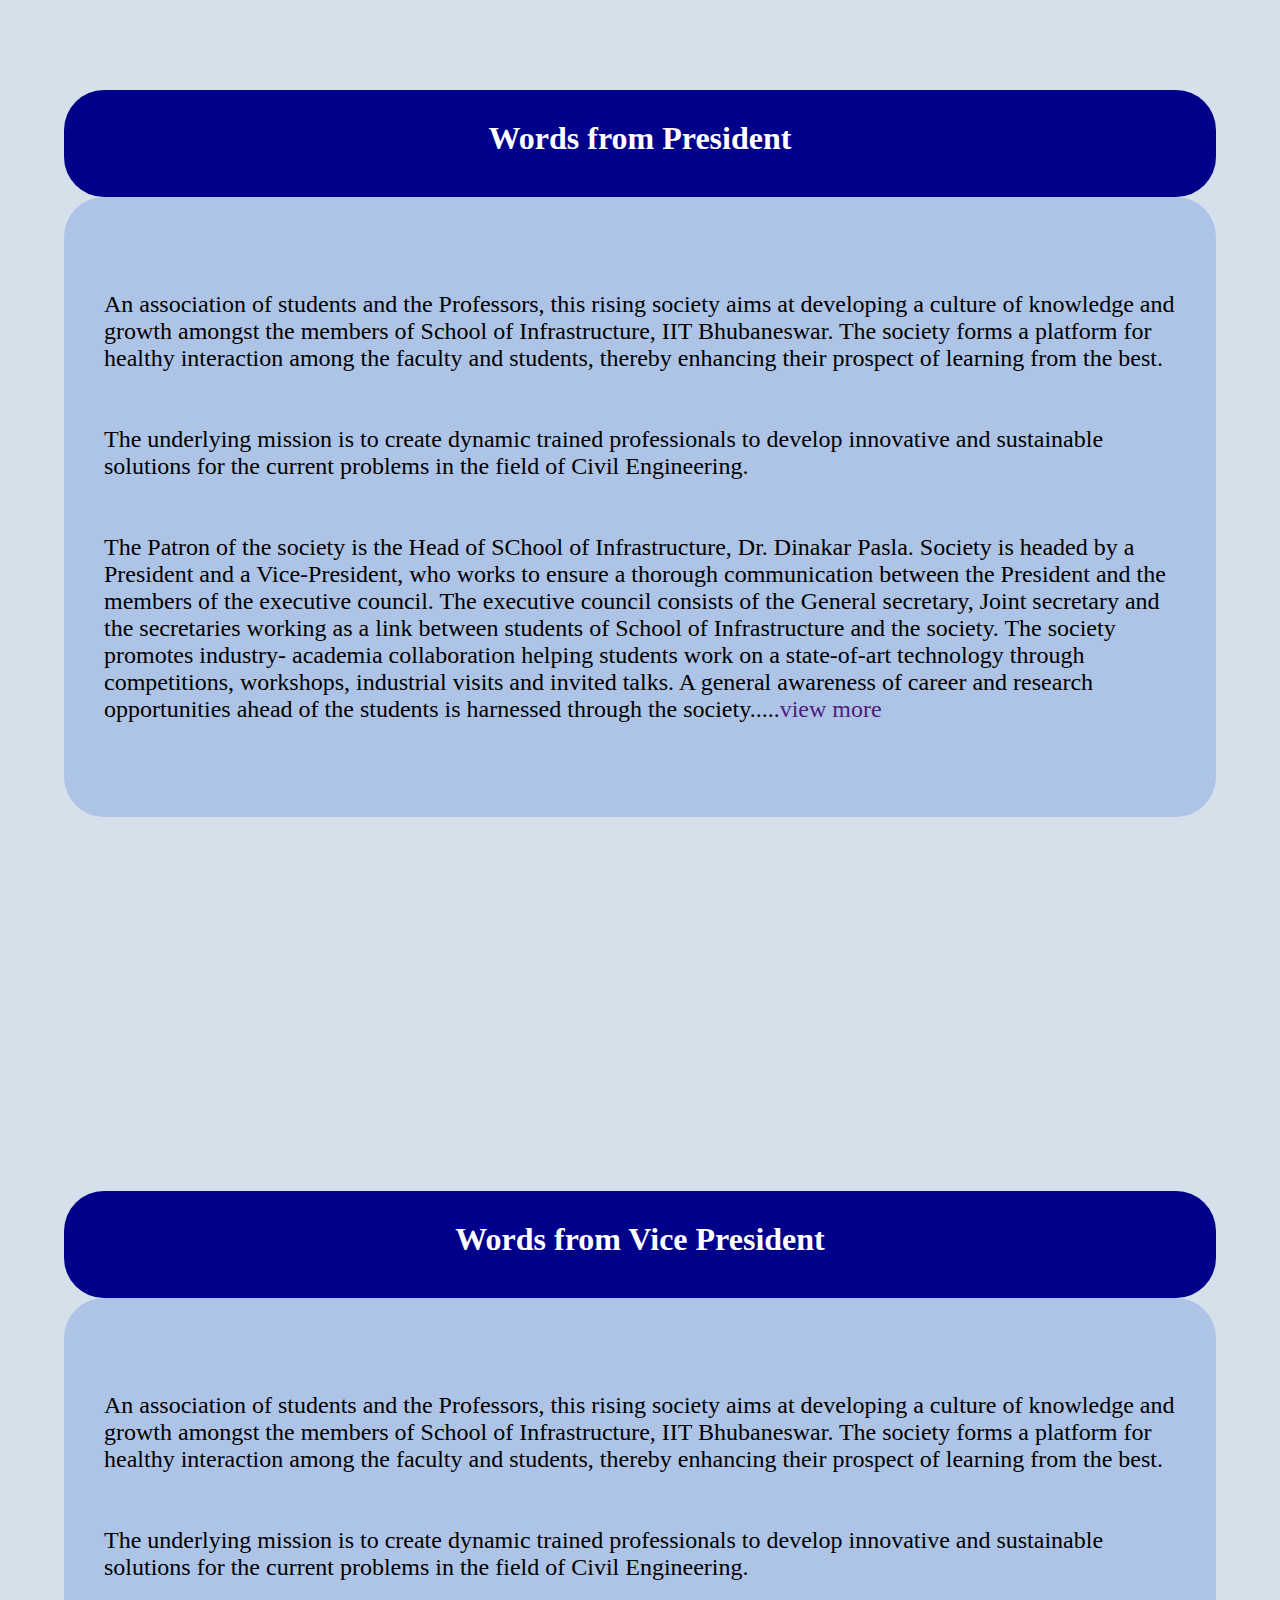
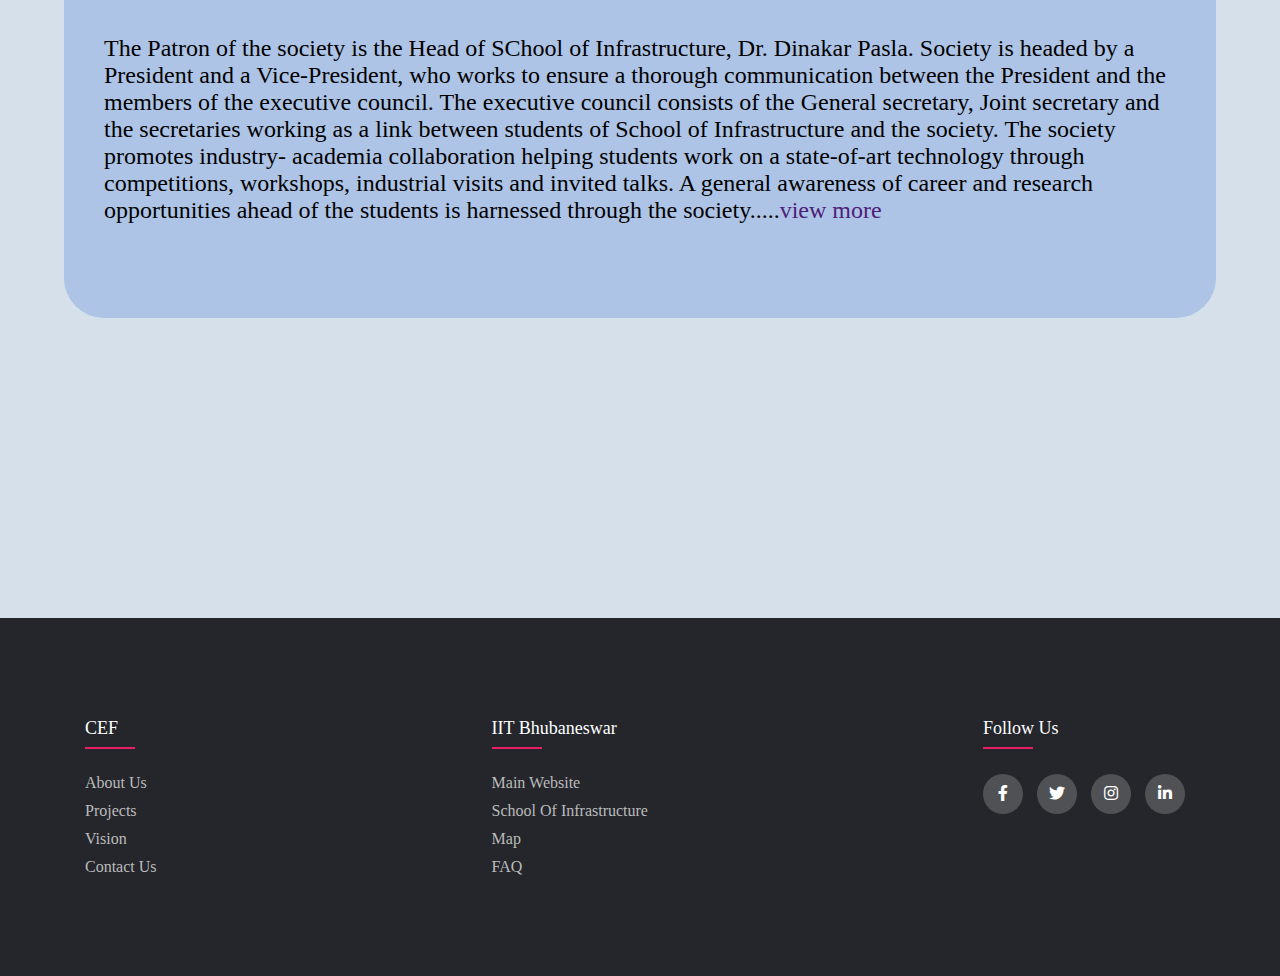
==== commit bd132847: "Update index.html" ====
--- a/index.html
+++ b/index.html
@@ -45,11 +45,11 @@
         </li>
         <li>
           <a href="Publications.html">
-          Publications
+          Blogs
           </a>
         </li>
         <li><a href="Projects.html">
-          Projects
+          Publications
           </a>
         </li>
         <li><a href="contactUs.html">
@@ -155,7 +155,7 @@
       <div class="animationStabalizer">
         <section class="writeupBlock" id="introduction">
           <a href="Introduction.html">
-          <div class="label">Introduction</div></a>
+          <div class="label">About Us</div></a>
           <p class="writeupBlockText">
             <br /><br />An association of students and the Professors, this
             rising society aims at developing a culture of knowledge and growth
@@ -224,7 +224,7 @@
 
         <br /><br /><br />
 
-        <section class="writeupBlock aboutUs" id="AboutUs">
+<!--         <section class="writeupBlock aboutUs" id="AboutUs">
           <a href="AboutUs.html">
           <div class="label">About Us</div></a>
           <p class="writeupBlockText">
@@ -291,7 +291,7 @@
         </section>
 
         <br /><br /><br />
-
+ -->
         <section class="writeupBlock" id="Vision">
           <a href="vision.html">
           <div class="label">Vision</div></a>
@@ -360,10 +360,9 @@
         </section>
 
         <br /><br /><br />
-
-        <section class="writeupBlock" id="Pwords">
-          <a href="Words.html">
-          <div class="label">Words from Presidentand Vice President</div></a>
+<section class="writeupBlock" id="Pwords">
+          <a href="VPWords.html">
+          <div class="label">Words from President</div></a>
           <p class="writeupBlockText">
             <br /><br />An association of students and the Professors, this
             rising society aims at developing a culture of knowledge and growth
@@ -428,6 +427,74 @@
 
         </section>
       </div>
+    <br><br><br>
+        <section class="writeupBlock" id="Pwords">
+          <a href="Words.html">
+          <div class="label">Words from Vice President</div></a>
+          <p class="writeupBlockText">
+            <br /><br />An association of students and the Professors, this
+            rising society aims at developing a culture of knowledge and growth
+            amongst the members of School of Infrastructure, IIT Bhubaneswar.
+            The society forms a platform for healthy interaction among the
+            faculty and students, thereby enhancing their prospect of learning
+            from the best. <br /><br /><br />
+            The underlying mission is to create dynamic trained professionals to
+            develop innovative and sustainable solutions for the current
+            problems in the field of Civil Engineering.
+            <br /><br /><br />
+            The Patron of the society is the Head of SChool of Infrastructure,
+            Dr. Dinakar Pasla. Society is headed by a President and a
+            Vice-President, who works to ensure a thorough communication between
+            the President and the members of the executive council. The
+            executive council consists of the General secretary, Joint secretary
+            and the secretaries working as a link between students of School of
+            Infrastructure and the society. The society promotes industry-
+            academia collaboration helping students work on a state-of-art
+            technology through competitions, workshops, industrial visits and
+            invited talks. A general awareness of career and research
+            opportunities ahead of the students is harnessed through the
+            society.....<button
+            class="writeupBlockButtonExploreMore"
+            onclick="window.location.href='words.html'"
+          >
+            view more
+          </button>
+            <br /><br /><br />
+            <!--Lorem ipsum dolor sit amet consectetur adipisicing elit. Illo optio
+            ex nisi quo facilis nam explicabo exercitationem, alias reiciendis
+            omnis saepe tenetur adipisci aperiam modi similique est culpa porro
+            aliquid excepturi voluptatum quisquam voluptatem consectetur! Veniam
+            eaque officiis at, voluptate harum veritatis nobis! Est harum eaque
+            blanditiis asperiores natus soluta commodi quaerat maxime non
+            eveniet fuga placeat perferendis, ea enim ab dolor, illo ducimus
+            maiores iste, exercitationem corporis sit facilis quas. Quasi totam
+            necessitatibus fuga voluptas, voluptatum sed provident esse
+            dignissimos libero, tempore dolor ipsa unde asperiores reprehenderit
+            officia deserunt temporibus doloribus exercitationem ducimus illum
+            odit. Fuga ipsum ducimus dolor ab ad. Ipsa beatae alias sed, iusto,
+            voluptas deleniti, saepe quis voluptatum odio expedita quae nulla
+            nesciunt nostrum. Totam molestiae hic at, corporis eveniet deleniti
+            inventore porro similique ipsam officia dignissimos, dolorem
+            sapiente obcaecati! Enim, deleniti eveniet provident sequi harum
+            possimus repellat praesentium? Consectetur, neque esse dolore,
+            aperiam ab corrupti provident minus libero aspernatur quod cumque a
+            sed? Ipsa, voluptatibus omnis nobis dolores ratione consequuntur.
+            Deleniti, ut natus? Assumenda, beatae distinctio nulla non facere
+            laboriosam nostrum quos dolore eius, corrupti laborum repellendus
+            accusantium ut nam! Expedita adipisci quia nobis necessitatibus. In
+            repellat minus quos rerum impedit! Nulla, quo pariatur? Labore.
+            <br /><br />
+          </p>
+
+          <button
+            class="writeupBlockButtonExploreMore"
+            onclick="window.location.href='#'"
+          >
+            ⏩ Explore More ⏩
+          </button>-->
+
+        </section>
+      </div>
     </div>
 
     <!--<section>Links</section>-->
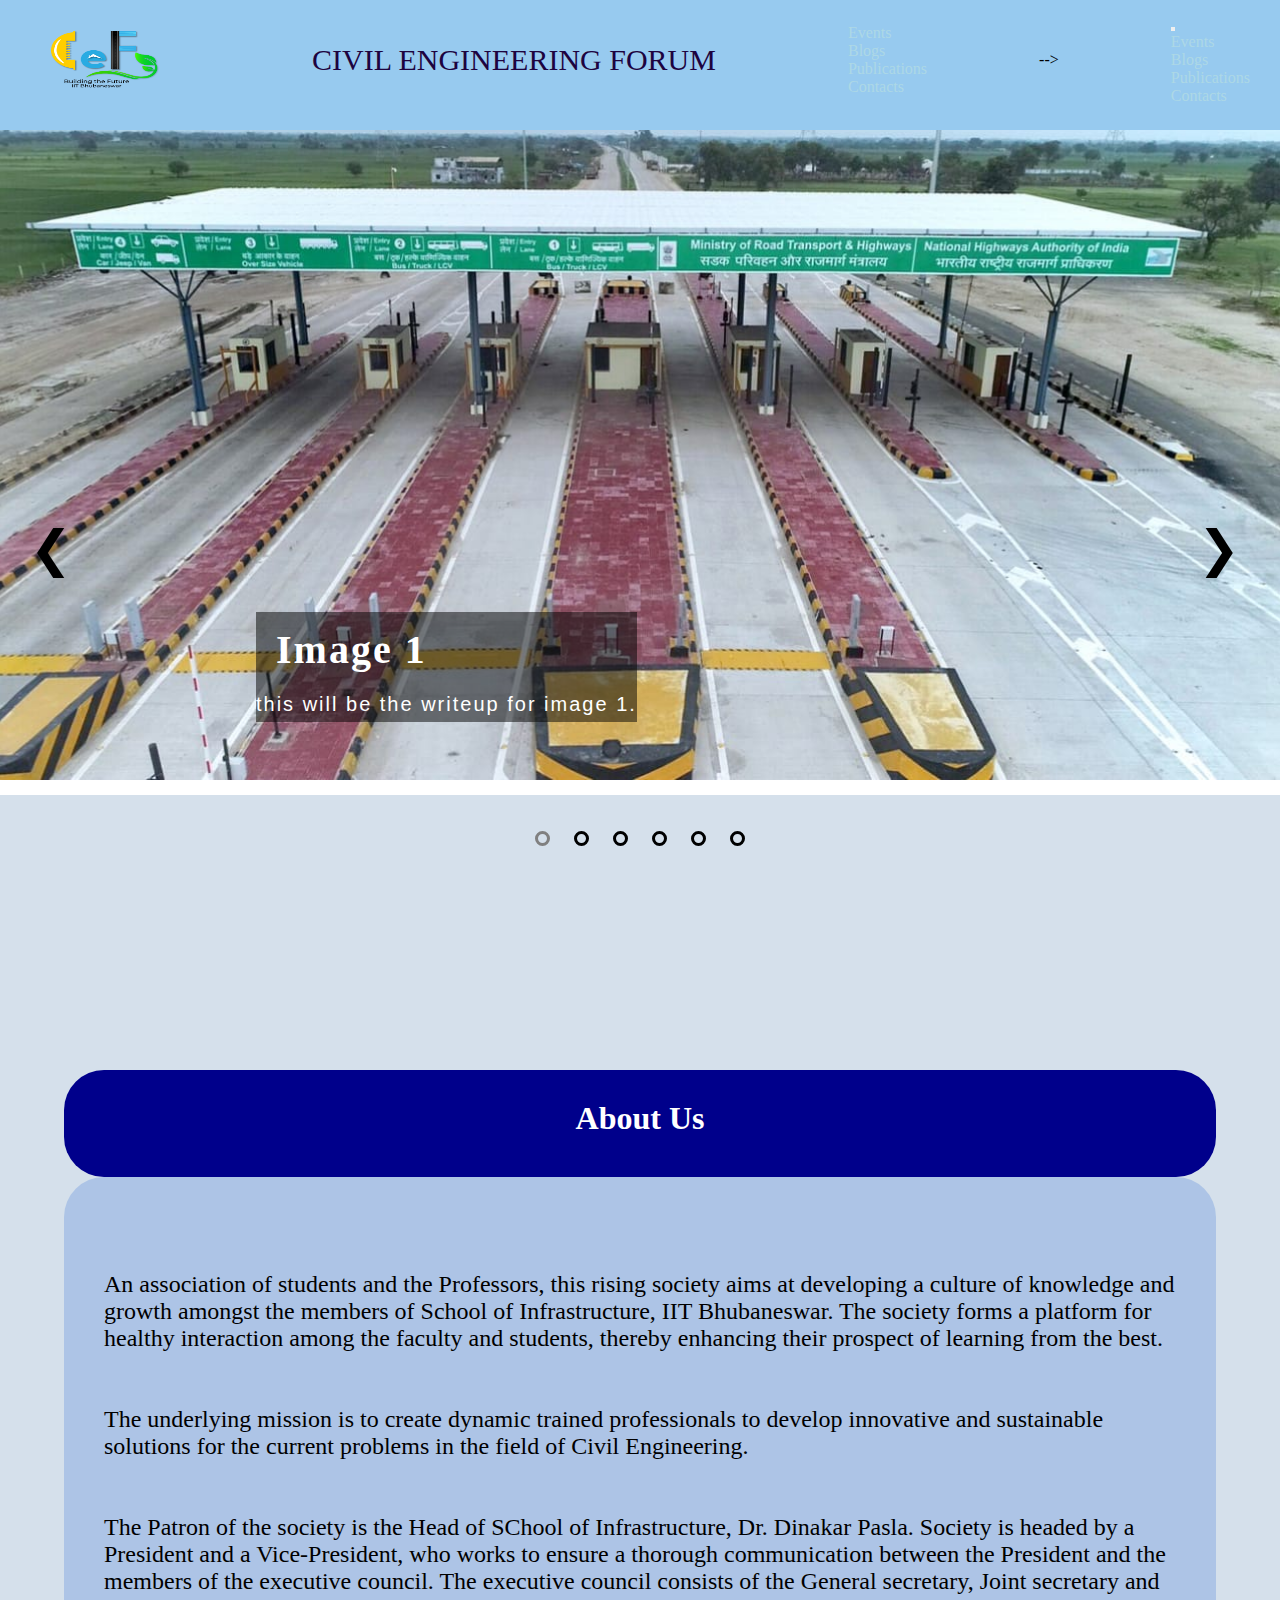
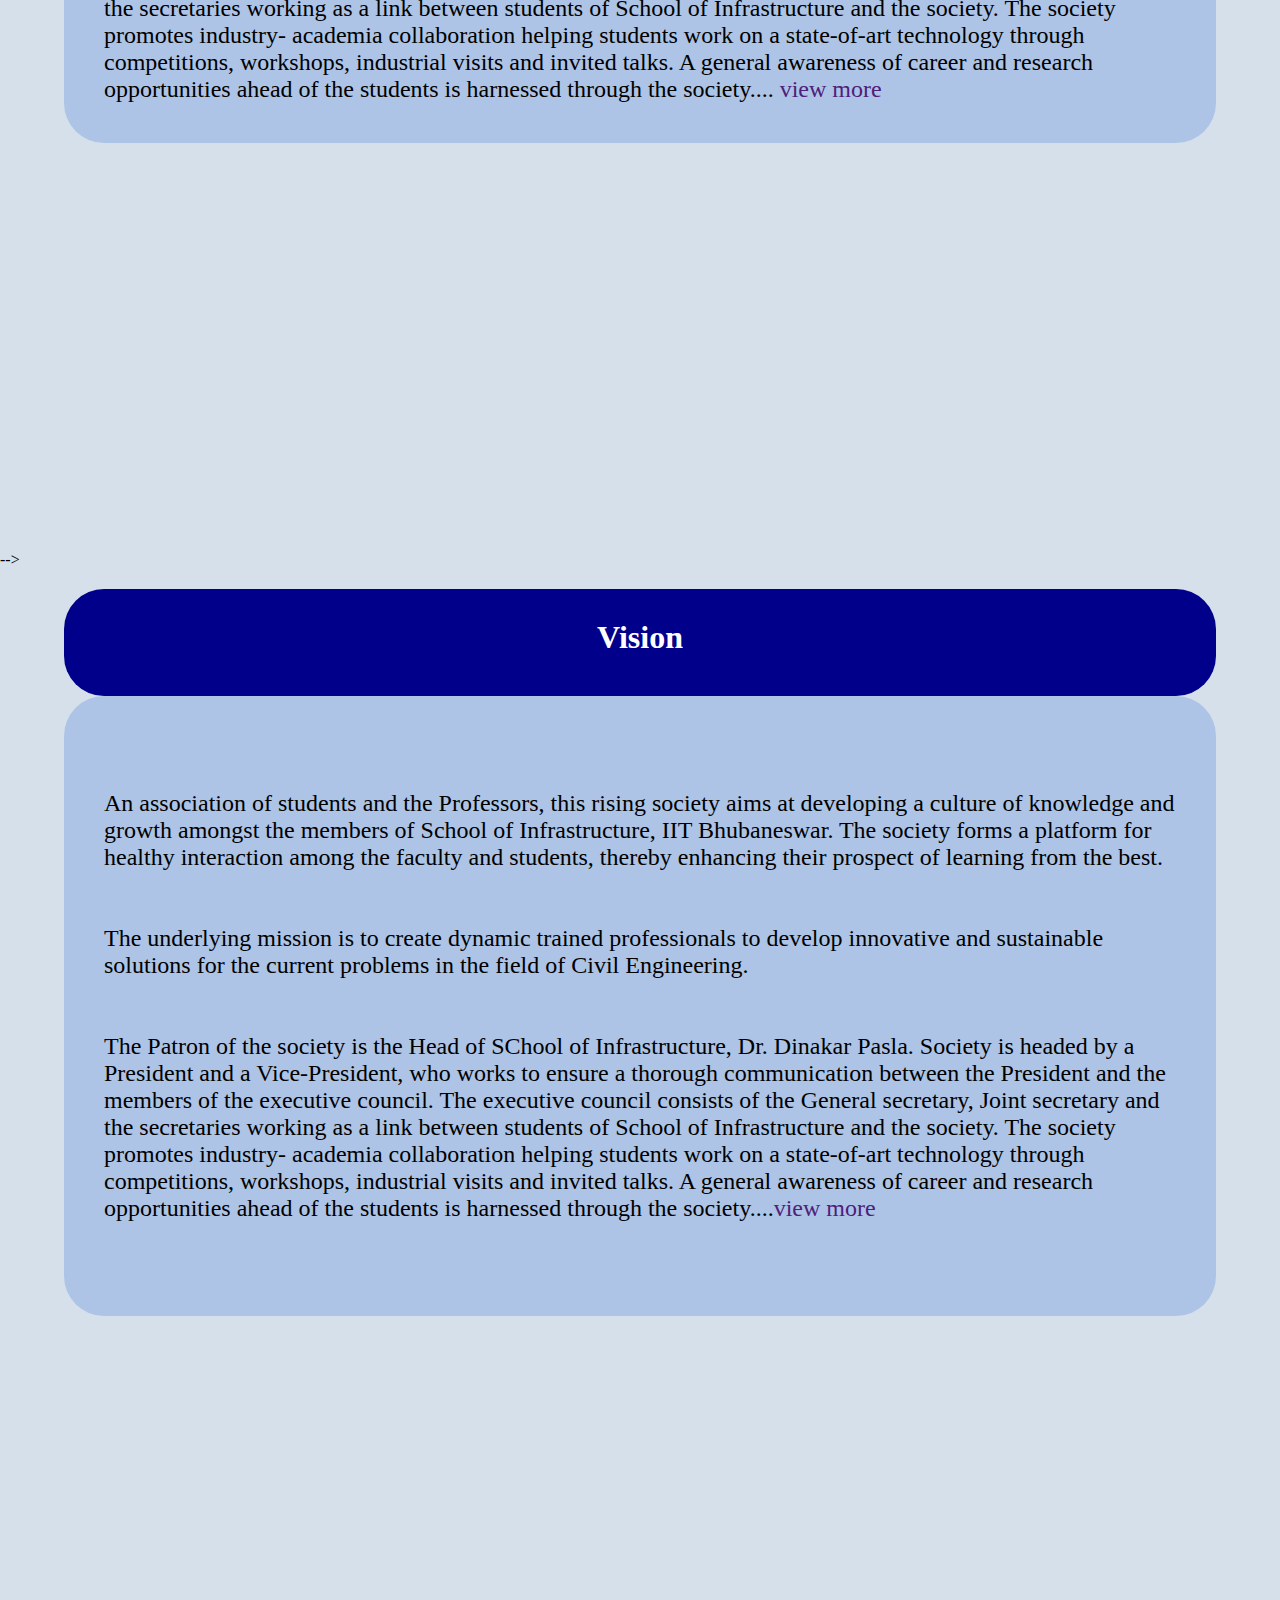
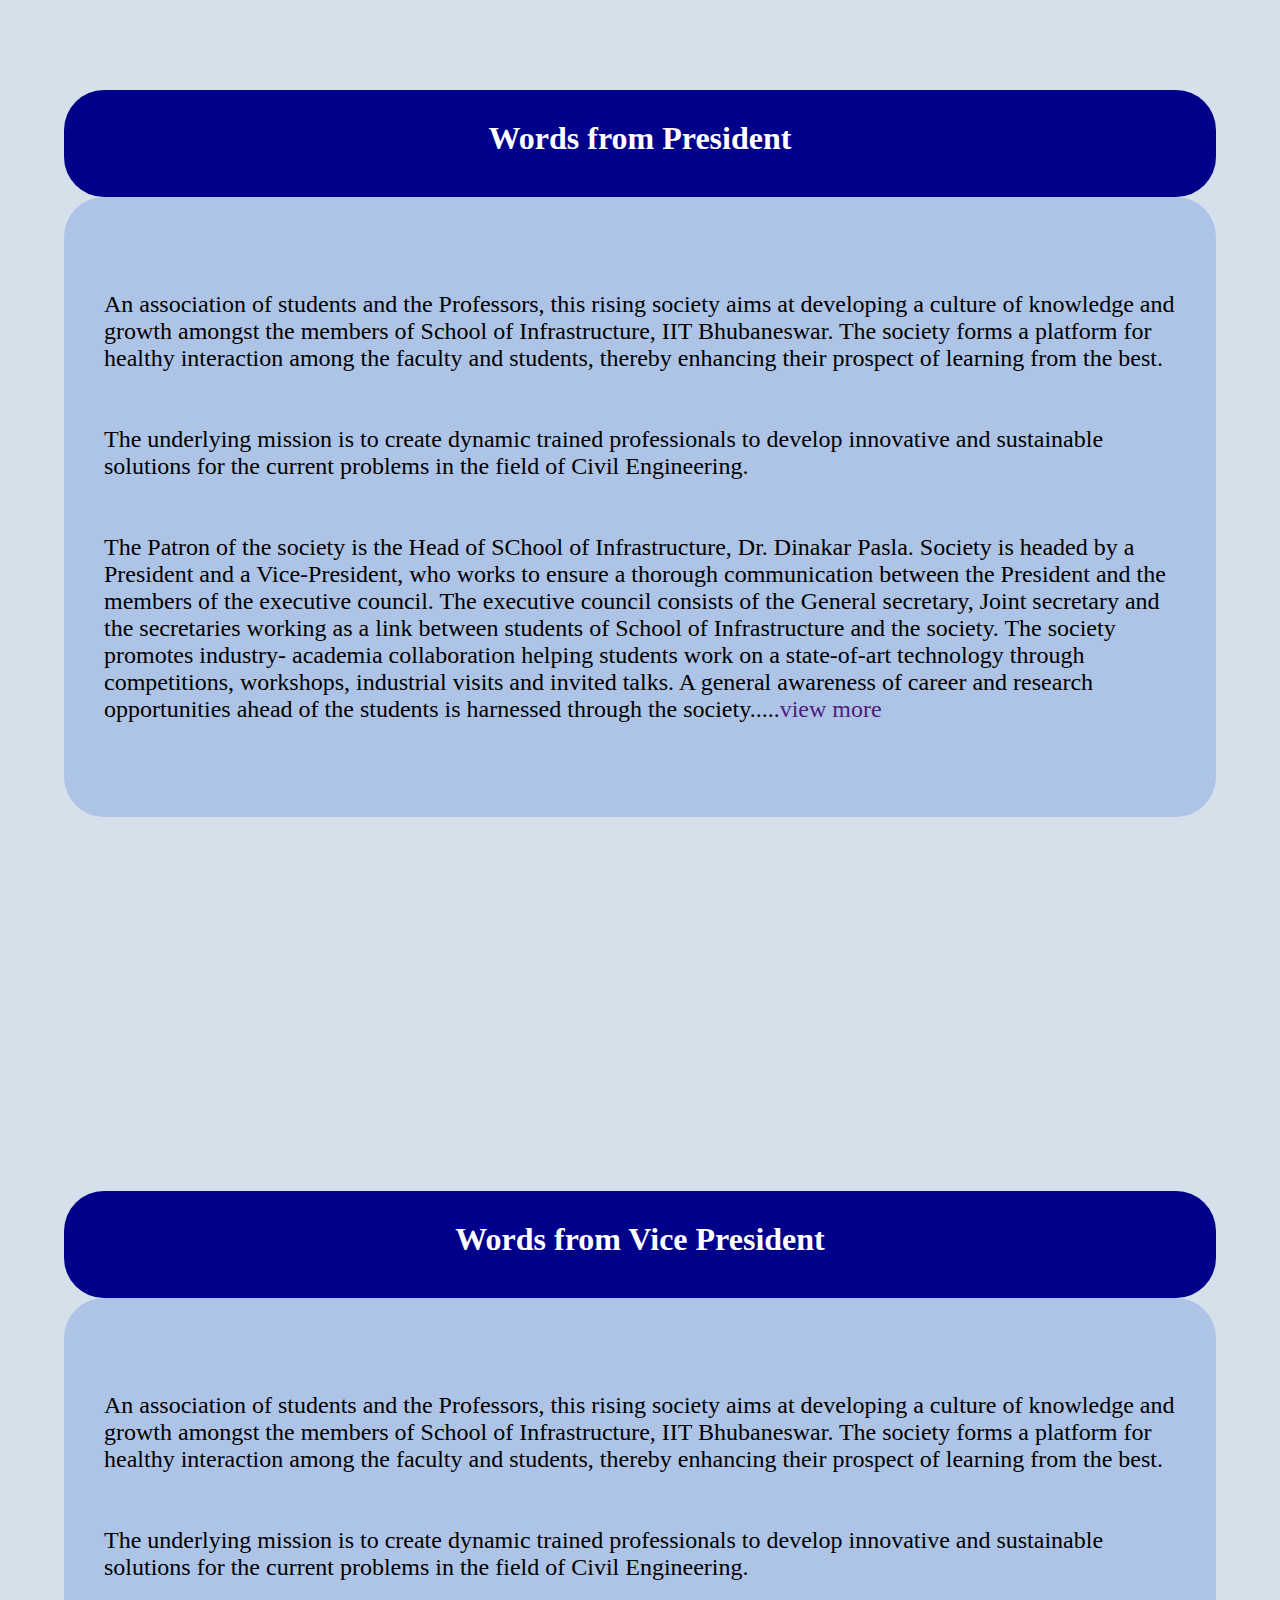
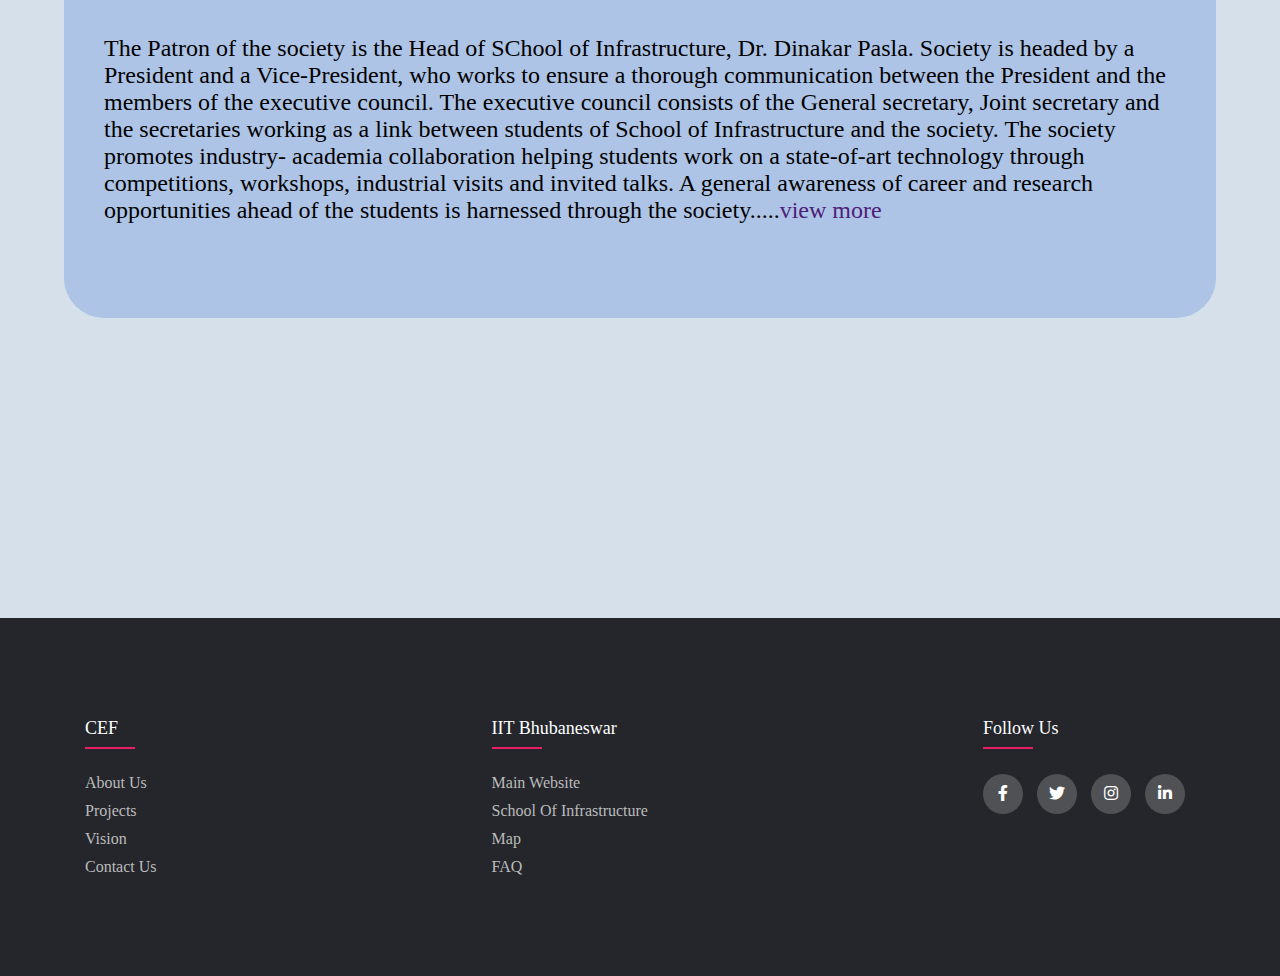
==== commit 58c2c3dd: "Update index.html" ====
--- a/index.html
+++ b/index.html
@@ -30,7 +30,7 @@
       />
       <div id="nametitle" onclick="window.location.href='index.html'"><p>CIVIL ENGINEERING FORUM</p></div>
     
-      <nav id="navLinks">
+     <!-- <nav id="navLinks">
         <!--<ul>
           <li><a href="contactUs.html">Projects</a></li>
           <li><a href="">Blogs</a></li>
@@ -57,7 +57,21 @@
           </a></li>
           <!--<button onclick="window.location.href='contactUs.html'" class="navButton">Contact Us</button>
           --> </ul>
-      </nav>
+      </nav> -->
+      <nav class="navbar navbar-expand-lg navbar-light bg-light">
+  <button class="navbar-toggler navbar-toggler-right" type="button" data-toggle="collapse" data-target="#navbarTogglerDemo02" aria-controls="navbarTogglerDemo02" aria-expanded="false" aria-label="Toggle navigation">
+    <span class="navbar-toggler-icon"></span>
+  </button>
+  <div class="collapse navbar-collapse" id="navbarTogglerDemo02">
+    <ul class="navbar-nav mr-auto mt-2 mt-md-0">
+      <li class="nav-item"><a class="nav-link" href="Events.html">Events</a></li>
+      <li class="nav-item"><a class="nav-link" href="Publications.html">Blogs</a></li>
+      <li class="nav-item"><a class="nav-link" href="Projects.html">Publications</a></li>
+      <li class="nav-item"><a class="nav-link" href="contactUs.html">Contacts</a></li>
+      
+    </ul>
+  </div>
+</nav>
     
     </header>
 
@@ -455,7 +469,7 @@
             opportunities ahead of the students is harnessed through the
             society.....<button
             class="writeupBlockButtonExploreMore"
-            onclick="window.location.href='words.html'"
+            onclick="window.location.href='VPwords.html'"
           >
             view more
           </button>
